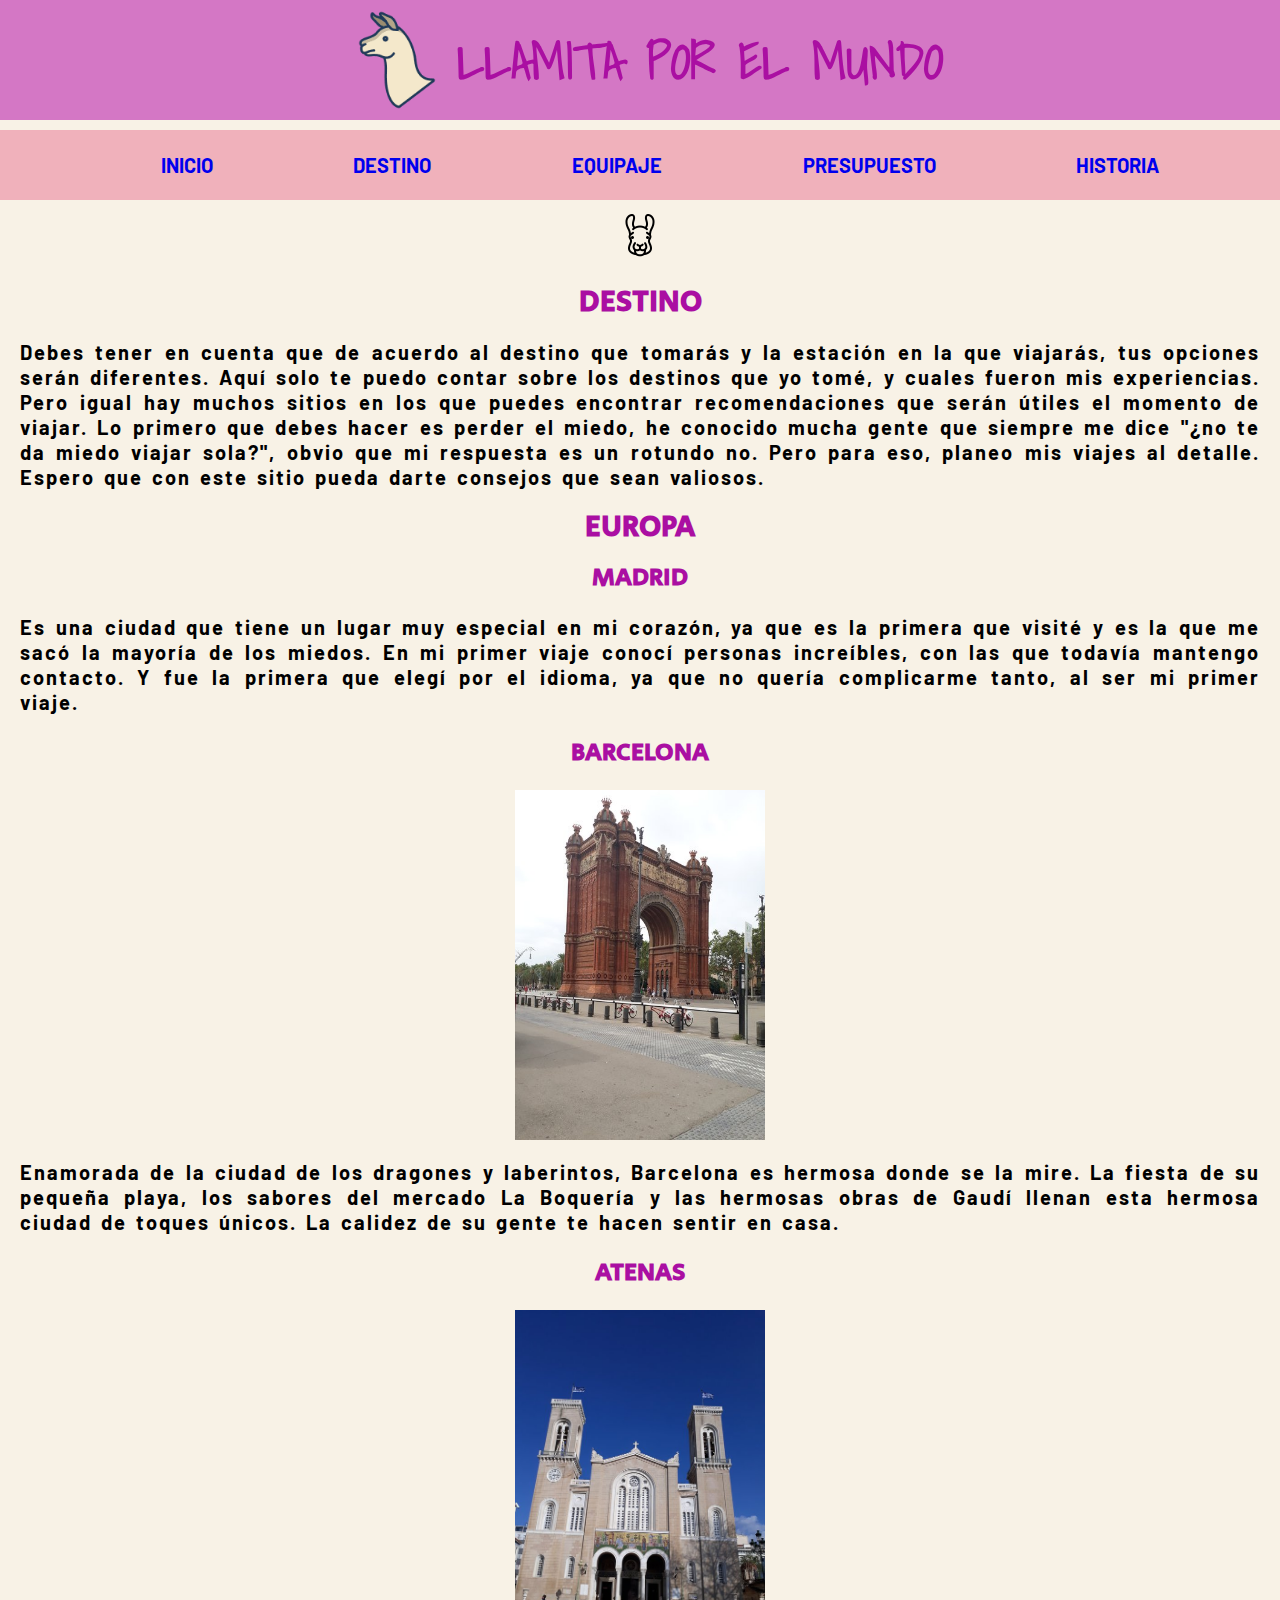
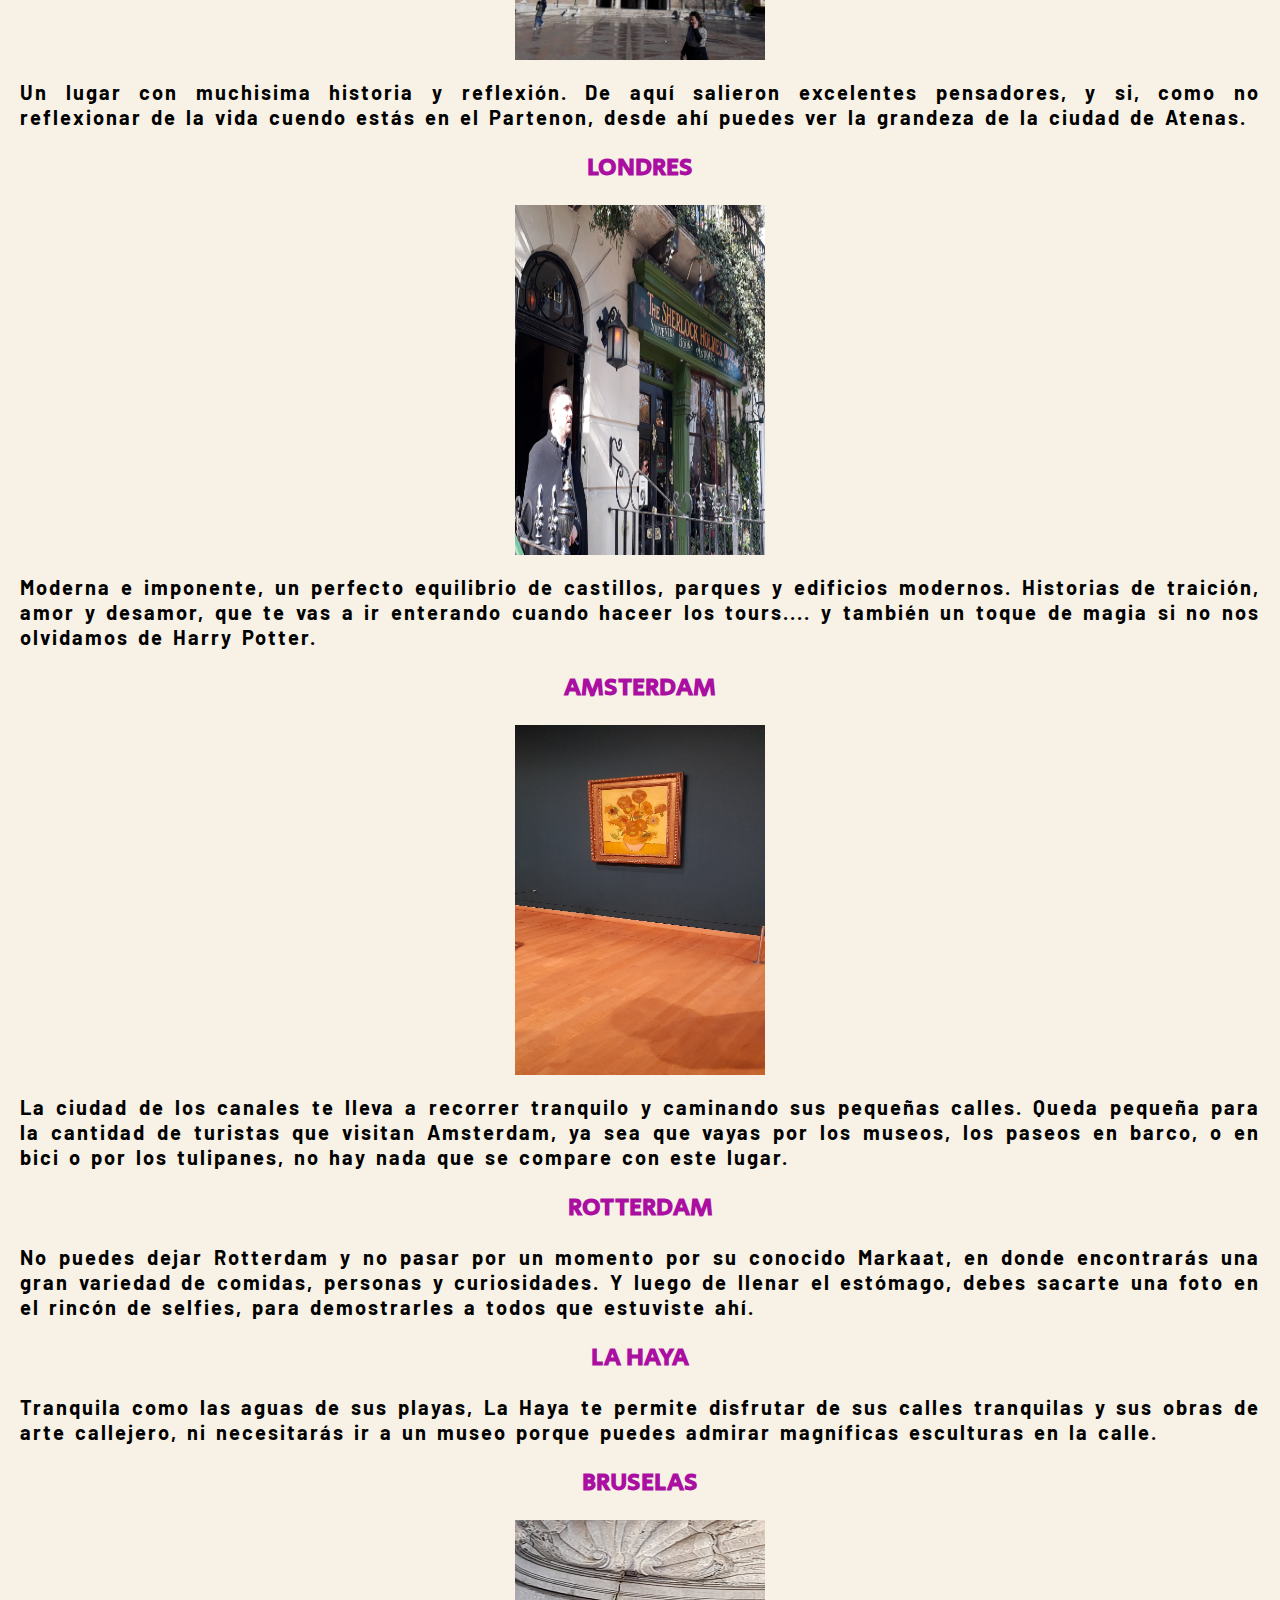
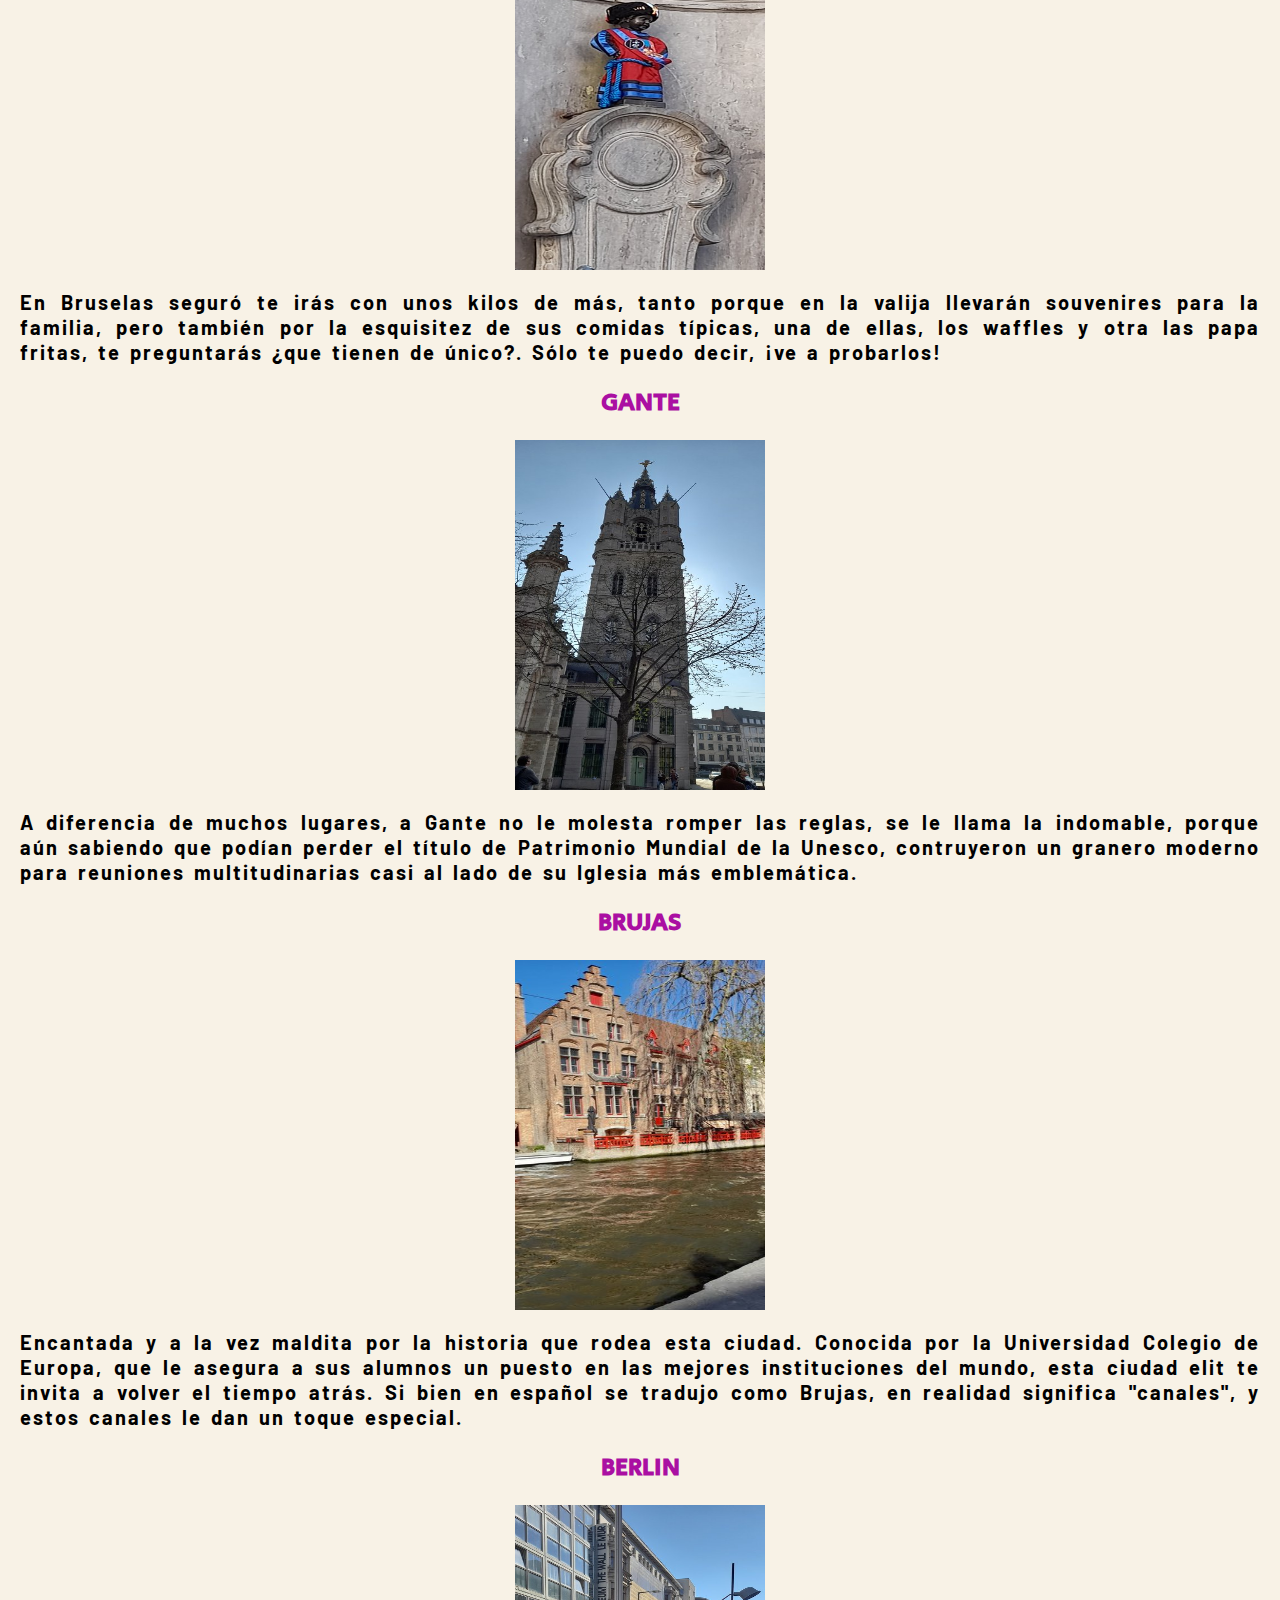
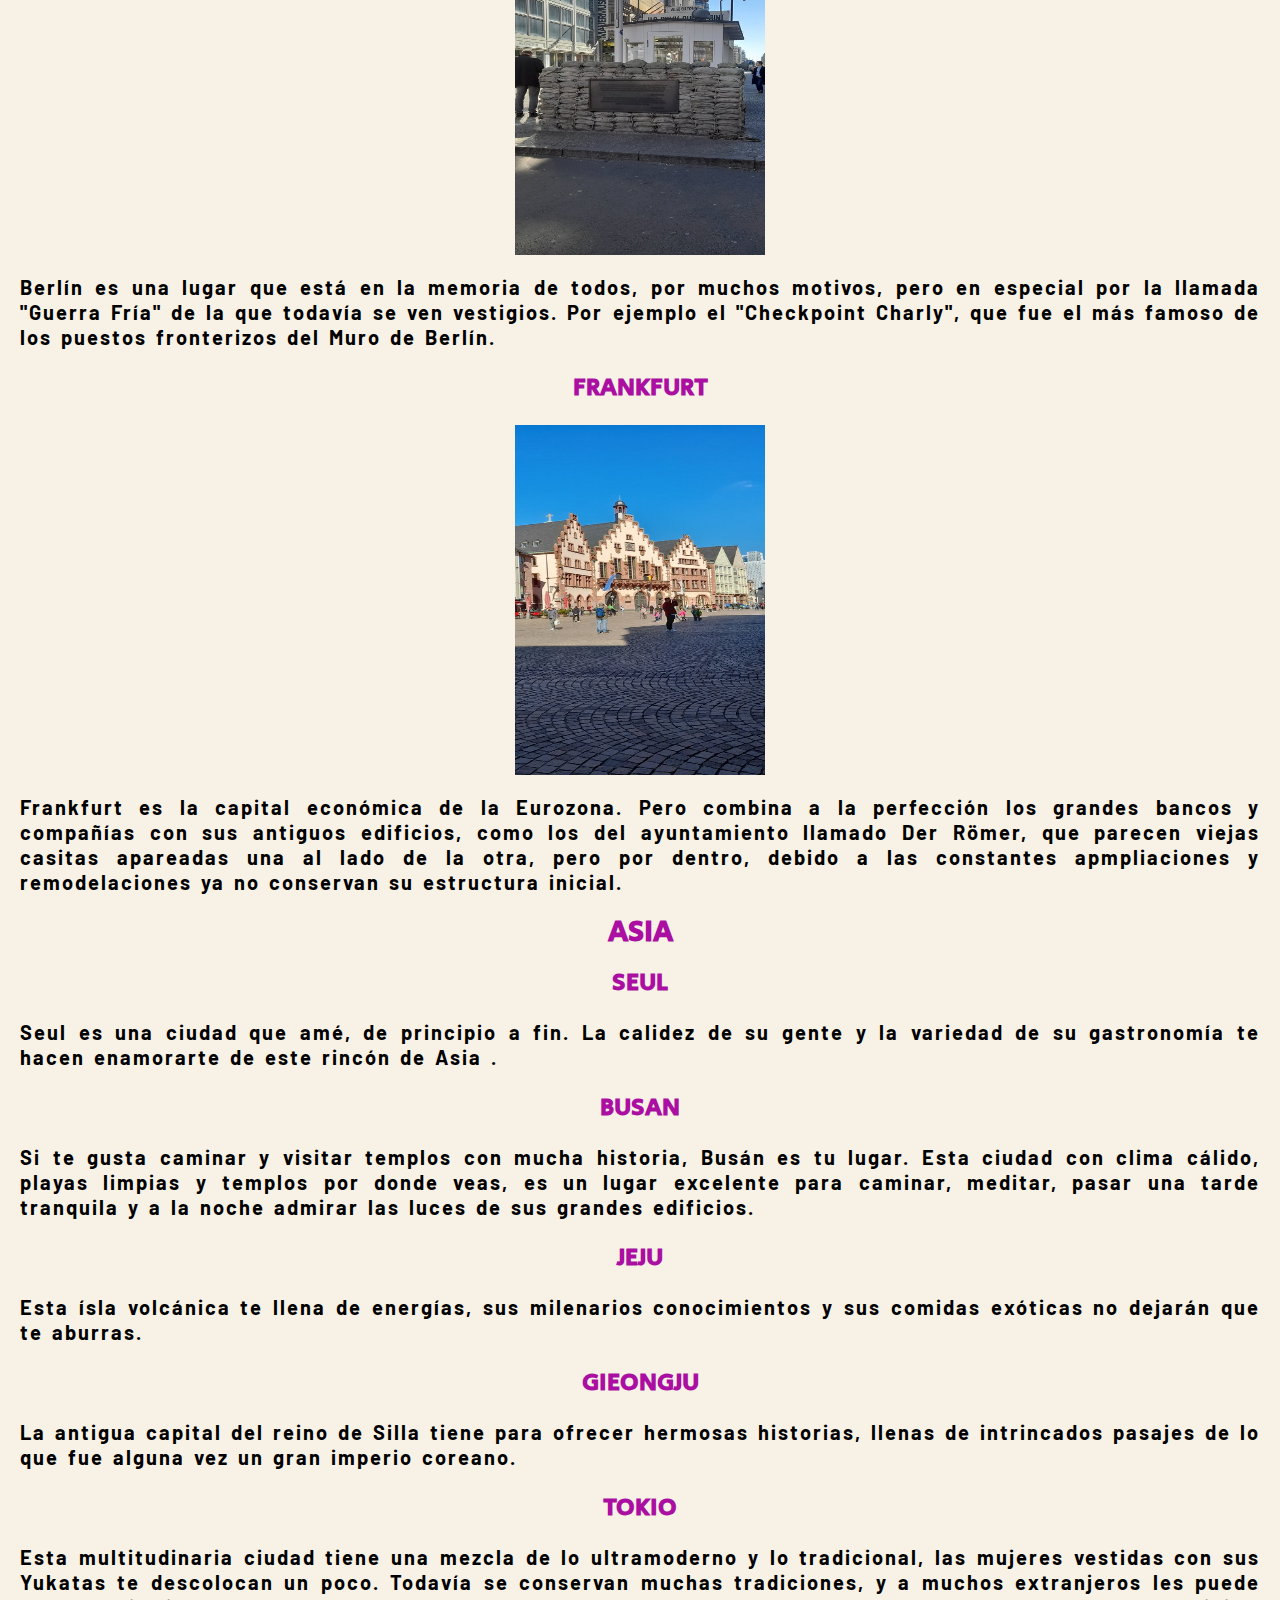
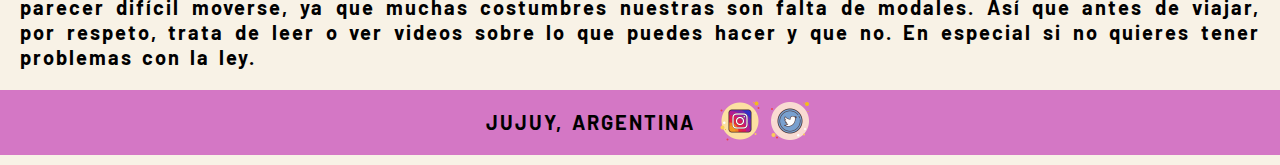
==== section/destino.html @ 7ff763ee "repositorio" ====
<!DOCTYPE html>
<html lang="en">
<head>
    <meta charset="UTF-8">
    <meta http-equiv="X-UA-Compatible" content="IE=edge">
    <meta name="viewport" content="width=device-width, initial-scale=1.0">
    <link rel="stylesheet" href="../css/style.css">
    <title>LLAMITA</title>
</head>
<body>
    <header>
        <!-- Encabezado del sitio web, va a tener la nav -->
        <main>        
            <img class="logo" src="../img/llamacolor.png" alt="logo de llama">
            <h1 class="nombre">LLAMITA POR EL MUNDO</h1>
            </main>
            
    <header>
            <!-- Encabezado del sitio web, va a tener la nav -->
            <nav>
                <!-- barra de navegación -->
                <section>
                <ul class="barra">
                    
                <li>

                    <a href="../index.html">INICIO</a>
                </li>
                <li>
                    <a href="destino.html">DESTINO</a>
                </li>
                <li>
                    <a href="equipaje.html">EQUIPAJE</a>
                </li>
                <li>
                    <a href="presupuesto.html">PRESUPUESTO</a>
                </li>
                <li>
                    <a href="historia.html">HISTORIA</a>
                </li>
            </ul>
        </nav>
    </header>
    <!-- EN ESTA SECCION AGREGUE MUCHAS FOTOS, CADA UNA CON DESCRIPCION -->
        <section>
            <div class="img">
        <img class="carita" src="../img/llamaicono.png" alt="huella de llama">
            </div>
            <h1 class="subtitulo">DESTINO</h1>
            
            
            <P class="texto">
            Debes tener en cuenta que de acuerdo al destino que tomarás y la estación en la que viajarás, tus opciones serán diferentes.
            Aquí solo te puedo contar sobre los destinos que yo tomé, y cuales fueron mis experiencias. Pero igual hay muchos sitios en los que puedes encontrar recomendaciones que serán útiles el momento de viajar.
            Lo primero que debes hacer es perder el miedo, he conocido mucha gente que siempre me dice "¿no te da miedo viajar sola?", obvio que mi respuesta es un rotundo no.
            Pero para eso, planeo mis viajes al detalle.
            Espero que con este sitio pueda darte consejos que sean valiosos.
            </P>
        </section>

        <section class="ciudades">    
            <h2 class="subtitulo">EUROPA</h2>
            
                <h3 class="ciudad">MADRID</h3>  
            
            
                <p class="texto">Es una ciudad que tiene un lugar muy especial en mi corazón, ya que es la primera que visité y es la que me sacó la mayoría de los miedos. En mi primer viaje conocí personas increíbles, con las que todavía mantengo contacto. 
                Y fue la primera que elegí por el idioma, ya que no quería complicarme tanto, al ser mi primer viaje. </P>

                <h3 class="ciudad">BARCELONA</h3>  
                <div class="img">
                <img class="paisaje" src="../img/barcelona.jpg" alt="arco de ladrillo">
                </div>
                <P class="texto">Enamorada de la ciudad de los dragones y laberintos, Barcelona es hermosa donde se la mire. La fiesta de su pequeña playa, los sabores del mercado La Boquería y las hermosas obras de Gaudí llenan esta hermosa ciudad de toques únicos. La calidez de su gente te hacen sentir en casa.</P>

                <h3 class="ciudad">ATENAS</h3> 
                <div class="img">
                <img class="paisaje" src="../img/atenas.jpg" alt="iglesia ortodoxa">
                </div>
                <p class="texto">Un lugar con muchisima historia y reflexión. De aquí salieron excelentes pensadores, y si, como no reflexionar de la vida cuendo estás en el Partenon, desde ahí puedes ver la grandeza de la ciudad de Atenas.</p>
                
                <h3 class="ciudad">LONDRES</h3>
                <div class="img">
                <img class="paisaje" src="../img/londres.jpg" alt="puerta de detective  Sherlock Holmes">
                </div>
                <P class="texto">Moderna e imponente, un perfecto equilibrio de castillos, parques y edificios modernos. Historias de traición, amor y desamor, que te vas a ir enterando cuando haceer los tours.... y también un toque de magia si no nos olvidamos de Harry Potter.</P>

                <h3 class="ciudad">AMSTERDAM</h3>
                <div class="img">
                <img class="paisaje" src="../img/amsterdam.jpg" alt="cuadro girasoles de Van Gogh">
                </div>
                <P class="texto">La ciudad de los canales te lleva a recorrer tranquilo y caminando sus pequeñas calles. Queda pequeña para la cantidad de turistas que visitan Amsterdam, ya sea que vayas por los museos, los paseos en barco, o en bici o por los tulipanes, no hay nada que se compare con este lugar.</p>

                <h3 class="ciudad">ROTTERDAM</h3> 
                
                <P class="texto">No puedes dejar Rotterdam y no pasar por un momento por su conocido Markaat, en donde encontrarás una gran variedad de comidas, personas y curiosidades. Y luego de llenar el estómago, debes sacarte una foto en el rincón de selfies, para demostrarles a todos que estuviste ahí.</P>

                <h3 class="ciudad">LA HAYA</h3> 
                
                <P class="texto">Tranquila como las aguas de sus playas, La Haya te permite disfrutar de sus calles tranquilas y sus obras de arte callejero, ni necesitarás ir a un museo porque puedes admirar magníficas esculturas en la calle.</P>

                <h3 class="ciudad">BRUSELAS</h3> 
                <div class="img">
                <img class="paisaje" src="../img/bruselas.jpg" alt="el chico que hace la pis">
                </div>
                <P class="texto">En Bruselas seguró te irás con unos kilos de más, tanto porque en la valija llevarán souvenires para la familia, pero también por la esquisitez de sus comidas típicas, una de ellas, los waffles y otra las papa fritas, te preguntarás ¿que tienen de único?. Sólo te puedo decir, ¡ve a probarlos!</P>

                <h3 class="ciudad">GANTE</h3> 
                <div class="img">
                <img class="paisaje" src="../img/gante.jpg" alt="auditorio en forma de granero">
                </div>
                <P class="texto">A diferencia de muchos lugares, a Gante no le molesta romper las reglas, se le llama la indomable, porque aún sabiendo que podían perder el título de Patrimonio Mundial de la Unesco, contruyeron un granero moderno para reuniones multitudinarias casi al lado de su Iglesia más emblemática. 
                </P>

                <h3 class="ciudad">BRUJAS</h3>
                <div class="img">
                <img class="paisaje" src="../img/brujas.jpg" alt="canal con casa con ventanas rojas"> 
                </div>
                <P class="texto">Encantada y a la vez maldita por la historia que rodea esta ciudad. Conocida por la Universidad Colegio de Europa, que le asegura a sus alumnos un puesto en las mejores instituciones del mundo, esta ciudad elit te invita a volver el tiempo atrás. Si bien en español se tradujo como Brujas, en realidad significa "canales", y estos canales le dan un toque especial.</P>

                <h3 class="ciudad">BERLIN</h3>
                <div class="img">
                <img class="paisaje" src="../img/berlin.jpg" alt="punto de ingreso militar en la era de guerra fria">
                </div>
                <P class="texto">Berlín es una lugar que está en la memoria de todos, por muchos motivos, pero en especial por la llamada "Guerra Fría" de la que todavía se ven vestigios. Por ejemplo el "Checkpoint Charly", que fue el más famoso de los puestos fronterizos del Muro de Berlín.</P>

                <h3 class="ciudad">FRANKFURT</h3>
                <div class="img">
                <img class="paisaje" src="../img/frankfurt.jpg" alt="Municipio de Frankfurt">
                </div>
                <P class="texto">Frankfurt es la capital económica de la Eurozona. Pero combina a la perfección los grandes bancos y compañías con sus antiguos edificios, como los del ayuntamiento llamado Der Römer, que parecen viejas casitas apareadas una al lado de la otra, pero por dentro, debido a las constantes apmpliaciones y remodelaciones ya no conservan su estructura inicial.</P>

                <h2 class="subtitulo">
                    ASIA    
                </h2>

                <h3 class="ciudad">SEUL</h3>
                
                <P class="texto">Seul es una ciudad que amé, de principio a fin. La calidez de su gente y la variedad de su gastronomía te hacen enamorarte de este rincón de Asia .</P>
            
                <h3 class="ciudad">BUSAN</h3>
                
                <P class="texto">Si te gusta caminar y visitar templos con mucha historia, Busán es tu lugar. Esta ciudad con clima cálido, playas limpias y templos por donde veas, es un lugar excelente para caminar, meditar, pasar una tarde tranquila y a la noche admirar las luces de sus grandes edificios.</P>

                <h3 class="ciudad">JEJU</h3>
                
                <P class="texto">Esta ísla volcánica te llena de energías, sus milenarios conocimientos y sus comidas exóticas no dejarán que te aburras. </P>

                <h3 class="ciudad">GIEONGJU</h3>
                
                <P class="texto">La antigua capital del reino de Silla tiene para ofrecer hermosas historias, llenas de intrincados pasajes de lo que fue alguna vez un gran imperio coreano.</P>

                <h3 class="ciudad">TOKIO</h3>
                
                <P class="texto">Esta multitudinaria ciudad tiene una mezcla de lo ultramoderno y lo tradicional, las mujeres vestidas con sus Yukatas te descolocan un poco. Todavía se conservan muchas tradiciones, y a muchos extranjeros les puede parecer difícil moverse, ya que muchas costumbres nuestras son falta de modales. Así que antes de viajar, por respeto, trata de leer o ver videos sobre lo que puedes hacer y que no. En especial si no quieres tener problemas con la ley.</P>

        </section>

        <Footer>

            <p class="texto">JUJUY, ARGENTINA</p>
        
            <a href="https://www.instagram.com/llamitaxelmundo" target="_blank">
            <img class="logitos" src="../img/instagram.png" alt="logo camara"></a>
        
            <a href="https://twitter.com/llamaxelmundo" target="_blank"><img class="logitos" src="../img/twitter.png" alt="logo pajarito"></a>
        
        </Footer>

    
</body>
</html>
---- css/style.css ----
@import url('https://fonts.googleapis.com/css2?family=Barlow:ital@1&family=Secular+One&family=Shadows+Into+Light&display=swap');


*{
    margin: 0;
    padding: 0;
}


/* comienzo mobil first  de 320 - 500*/

main{
    background-color: rgb(212, 119, 197);
    display: flex;
    width: 100%;
    flex-direction: column;
    justify-content: center;
    align-items: center;
    margin-bottom: 10px;
}

nav{
    background-color: rgb(240, 177, 187);
    
}

ul li a{
    text-decoration: none;
}

ul li{
    list-style-type: none;    
    color: rgb(212, 178, 211);
    font-family:'Barlow', sans-serif;;
    font-style: normal;
    font-weight: bold;
    font-size: 20px;
    line-height: 30px;
    height: 30px;
    }
    

.barra{
    text-decoration: none;
    display: flex;
    flex-direction: column;
    text-align: center;
    justify-content: center;
    padding: 20px;
}

ol li{
    list-style-type: none;
    font-family:'Barlow', sans-serif;
    font-style: normal;
    font-weight: bold;
    font-size: 15px;
    text-align: justify;
    line-height: 20px;
    letter-spacing: 2px;
    word-spacing: 3px;
    color: rgb(170, 15, 162);
    margin-top: 15px;
    margin-bottom: 15px;
}

.lista-recomendado{
    font-weight: lighter;
    font-size: 10px;    
    line-height: 15px;
    color: black;
    margin-right: 5px;
    margin-left: 5px;
}
.texto{ 
    font-family:'Barlow', sans-serif;;
    font-style: normal;
    font-weight: bold;
    font-size: 20px;
    text-align: justify;
    line-height: 25px;
    letter-spacing: 2px;
    word-spacing: 3px;
    margin-left: 15px;
    margin-right: 15px;
    margin-top: 20px;
    margin-bottom: 20px;
    color: black;
}

.subtitulo{
    font-family: 'Secular One', sans-serif;
    text-align: center;
    font-size: 30px;    
    line-height: 35px;
    color: rgb(170, 15, 162);
    margin-top: 15px;
}


.introduccion{
    text-align: center;
    display: flex;
    flex-direction: column;
    margin-bottom: 20px;
    margin-left: 15px;
    margin-right: 15px;
    grid-area: introduccion;
}


.nombre{
    color:rgb(170, 15, 162);
    text-align: center;
    font-family:'Shadows Into Light', cursive;
    font-size: 50px;
}


h2{
    color:rgb(170, 15, 162);
    text-align: center;
    font-family: 'Secular One', sans-serif;
    font-size: 20px;
    line-height: 25px;
    margin-top: 10px;
    margin-bottom: 10px;
}

h3{
    font-family: 'Secular One', sans-serif;
    text-align: center;
    font-size: 20px;    
    line-height: 25px;
    color: rgb(170, 15, 162);
    margin-top: 15px;
    margin-left: 5px;
    margin-right: 5px;
}
.ciudad{
    font-family: 'Secular One', sans-serif;
    text-align: center;
    font-size: 25px;    
    line-height: 35px;
    color: rgb(170, 15, 162);
    margin-top: 15px;
}


body{
    background-color: rgb(248, 242, 230);   
    width: 100%;
}




.listado-viaje{
    background-color: white;
    margin-top: 10px;
    margin-bottom: 10px;
    margin-left: 10px;
    margin-right: 10px;
    display: grid;
    gap: 10px;
    grid-template-columns: 1fr 3fr;
    grid-area: viaje;
}

.listado-libro{
    background-color: white;
    margin-top: 10px;
    margin-bottom: 10px;
    margin-left: 10px;
    margin-right: 10px;
    display: grid;
    gap: 10px;
    grid-template-columns: 1fr 3fr;
    grid-area: libro;
}

.aside{
    background-color: rgb(230, 165, 210);
    margin-right: 15px;
    margin-left: 10px;
    grid-area: recomendado;
    padding-left: 10px;
    padding-right: 10px;
    margin-top: 15px;
}
p{
    margin-top: 20px;
    margin-bottom: 25px;
}

.logo{
    padding: 10px;
    height: 25%;
    width: 100px;   
}



/* íconos a moverse */
.icono:hover{
    transform:translate(100px);
    transition-property: all;
    transition-duration: 6s;
    }

.carita{
    height: 50px;
    width: 50x;
    margin-top: 10px;
    margin-bottom: 10px;
}

/* jugamos un poco con la llamita */
.carita:hover{
    transform: translate(60px);
    transition-duration: 6s;
    transition-property: all;
}

.paisaje{
    margin-top: 20px;
    height: 350px;
    width: 250px;
}
.img{
    display: flex;
    justify-content: center;
    align-items: center;
}

.logitos{
    height: 50px;
    width: 50px;
}

.icono{
    height: 50px;
    width: 50px;
    margin-left: 40px;
}

.presentacion{
    margin-top: 10px;
    margin-bottom: 10px;
    margin-left: 10px;
    margin-right: 10px;
    height: 70%;
    width: 100%;
}

/* cambio unos valores en mi formulario para que sea como el resto de la página */
.mb-3{
    margin-bottom: 25px;
    margin-top: 25px;
    margin-left: 15px;
    margin-right: 15px;
    background-color: blanchedalmond;

}

footer{
    background-color: rgb(212, 119, 197);
    display: flex;
    width: 100%;
    flex-direction: row;
    justify-content: center;
    align-items: center;
    margin-top: 10px;
    margin-bottom: 10px;
    }

    .gastos{
        grid-area: gastos;
    }
    .moneda{
        grid-area: moneda;
    }
    .hotel{
        grid-area: hotel;
    }
    .comida{
        grid-area: comida;
    }
    .movilidad{
        grid-area: movilidad;
    }
    .datos{
        grid-area: datos;
    }
    .paseos{
        grid-area: paseos;
    }
    .medicos{
        grid-area: medicos;
    }
    .regalos{
        grid-area: regalos;
    }


.grilla{
    display: grid;
    width: 100%;
    gap: 10px;
    margin-bottom: 15px;
    grid-template-areas: 
    "introduccion"
    "recomendado"
    "viaje"
    "libro";
    
}

.billetera{
    display: grid;
    width: 100%;
    border-width: 10px;
    gap: 10px;
    grid-template-areas: 
    "gastos"
    "moneda"  
    "hotel"
    "comida"  
    "movilidad"
    "datos"    
    "paseos"
    "medicos"  
    "regalos";
    align-items: center;
    
}


/* sigo con mobil first  de 500 - 800*/
@media (min-width: 500px){

main{
    display: flex;
    width: 100%;
    flex-direction: row;
    justify-content: center;
    margin-bottom: 10px;
}
}

/* sigo con mobil first  de 800 - 1024*/
@media (min-width: 800px){

.barra{
    width: 100%;
    text-decoration: none;
    display: flex;
    flex-direction: row;
    flex-wrap: nowrap;
    justify-content: space-evenly;
    align-items: center;
    }
        
    

/* en la página ppal acomodo en un costado links recomendados */
.grilla{
    display: grid;
    grid-template-columns: 80% 20%;
    width: 100%;
    gap: 10px;
    grid-template-areas: 
    "introduccion   recomendado"
    "viaje          recomendado"
    "libro          recomendado";
    
}

.billetera{
    display: grid;
    width: 100%;
    margin-left: 20px;
    margin-right: 20px;
    gap: 20px;
    grid-template-columns: 50% 50%;
    grid-template-areas: 
    "gastos   gastos"
    "moneda   hotel"
    "comida   movilidad"
    "datos    paseos"
    "medicos  regalos";
    align-items: center;
    
}
.texto{
    margin-left: 20px;
    margin-right: 20px;
}
}
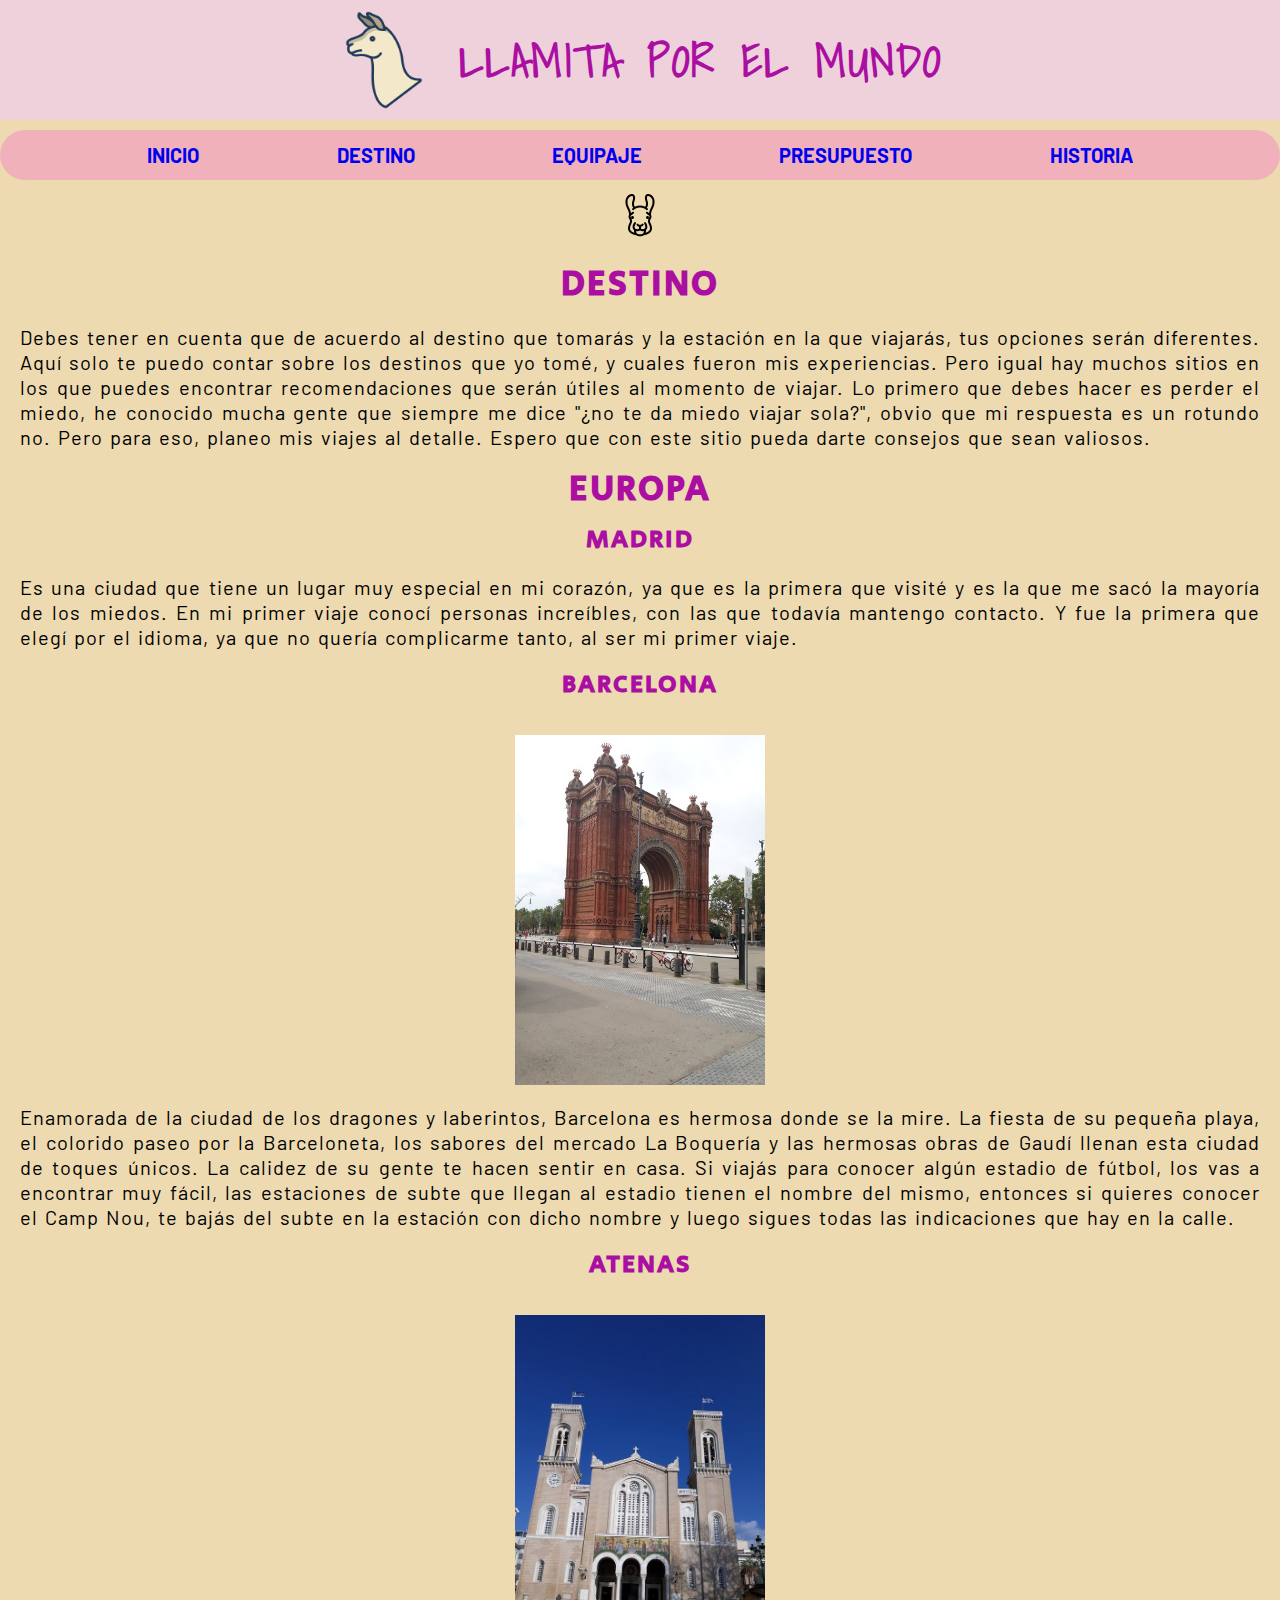
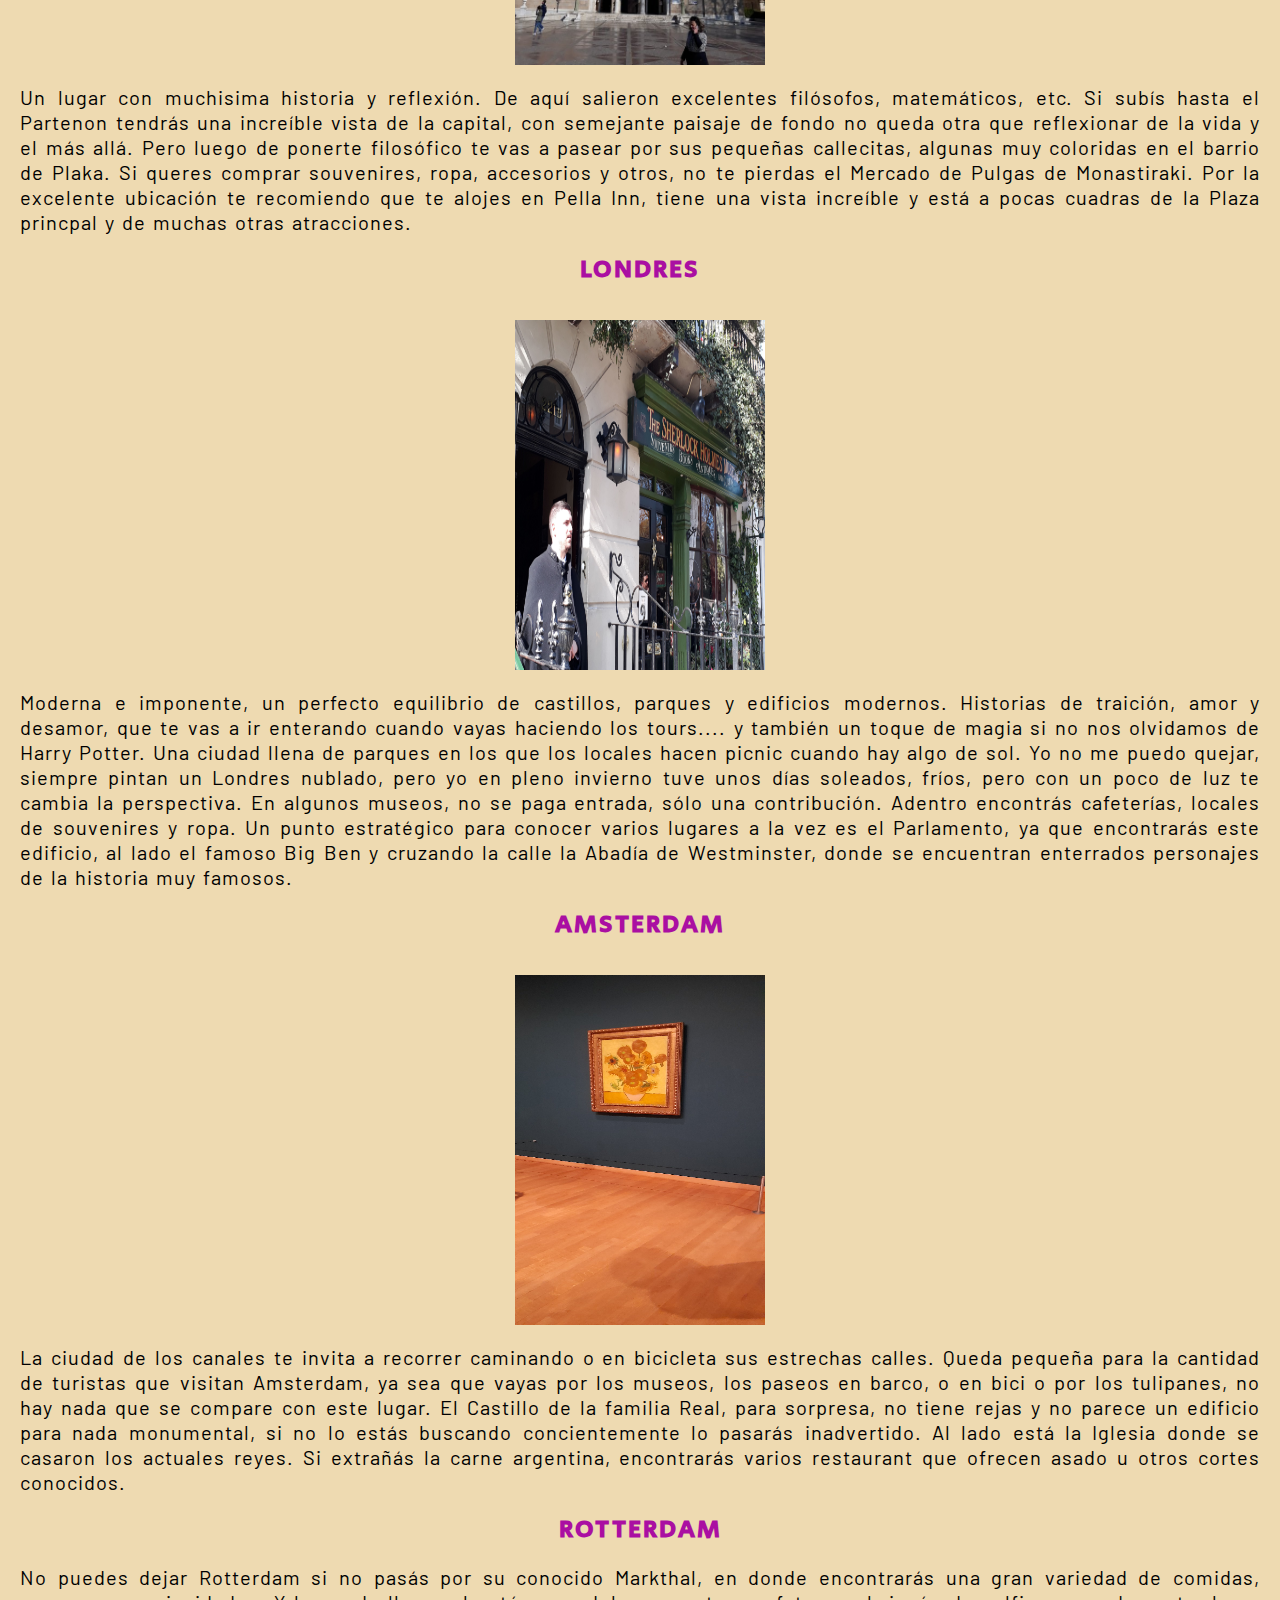
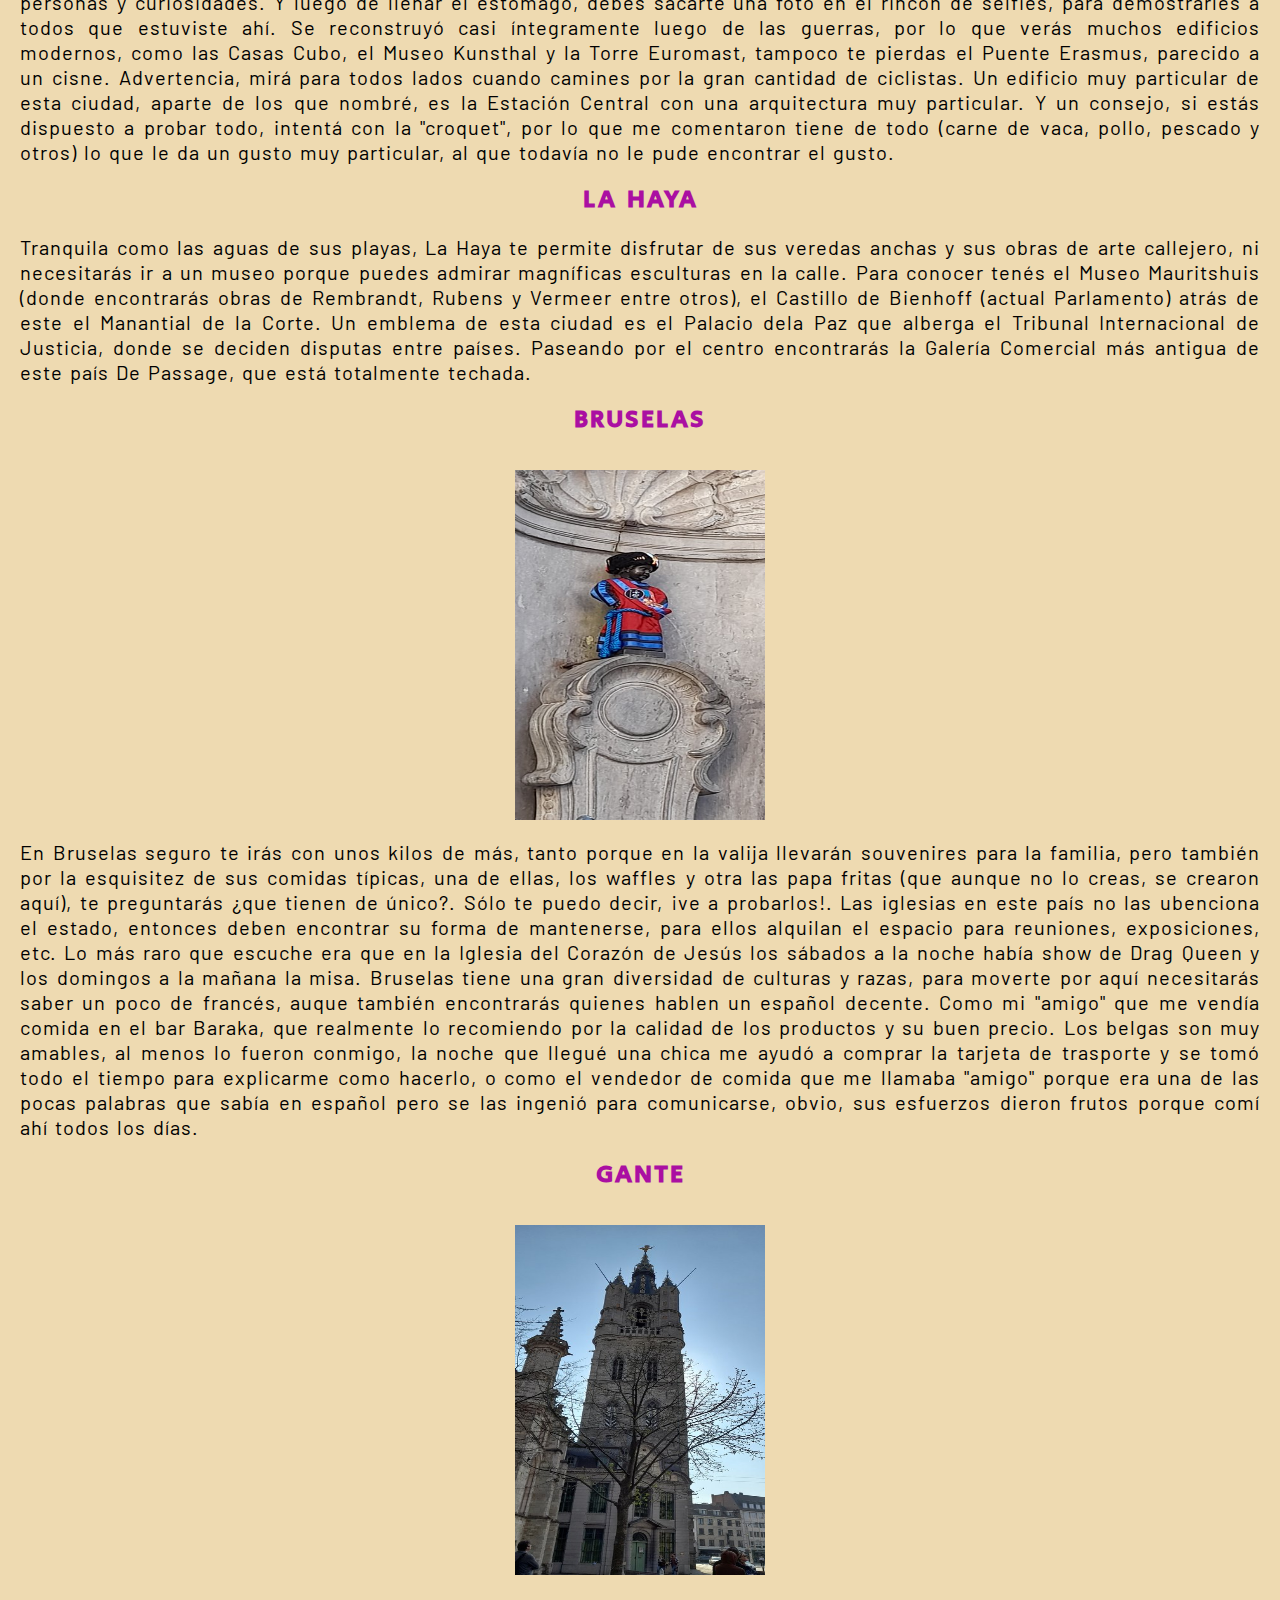
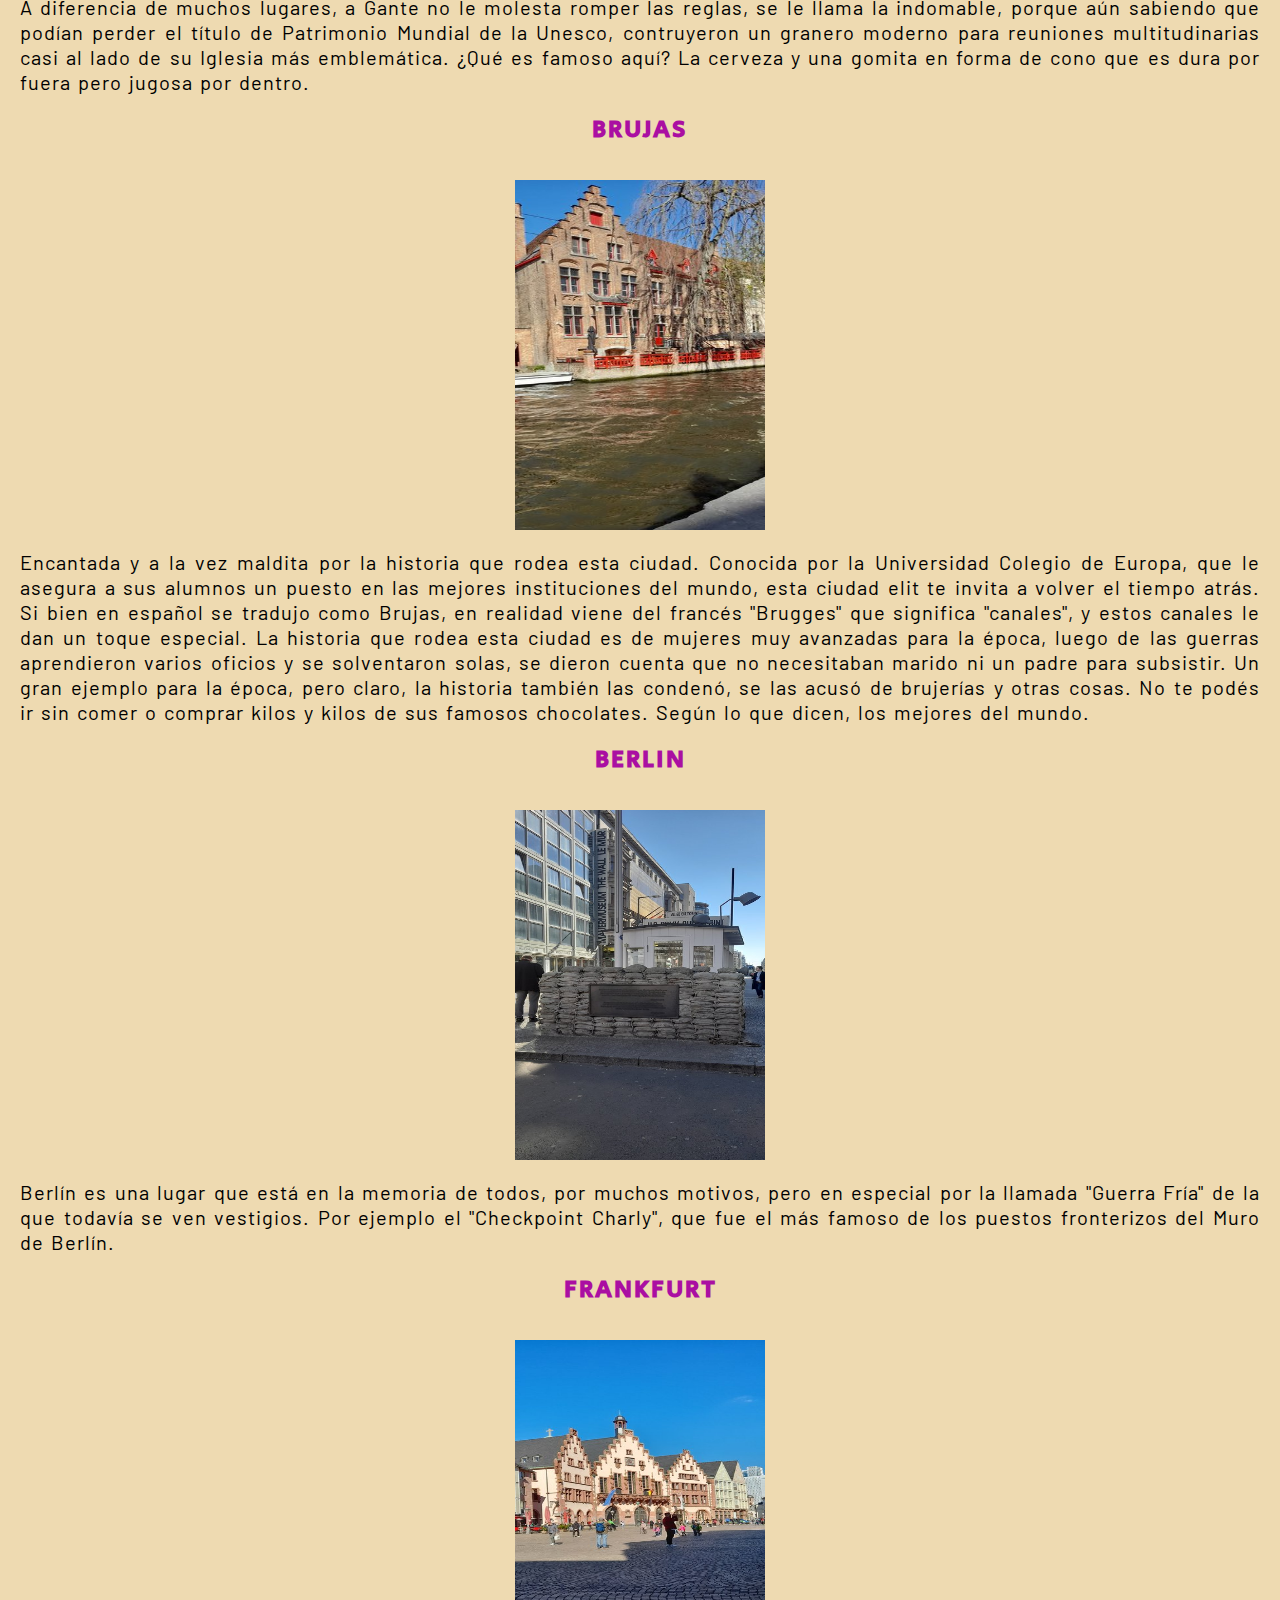
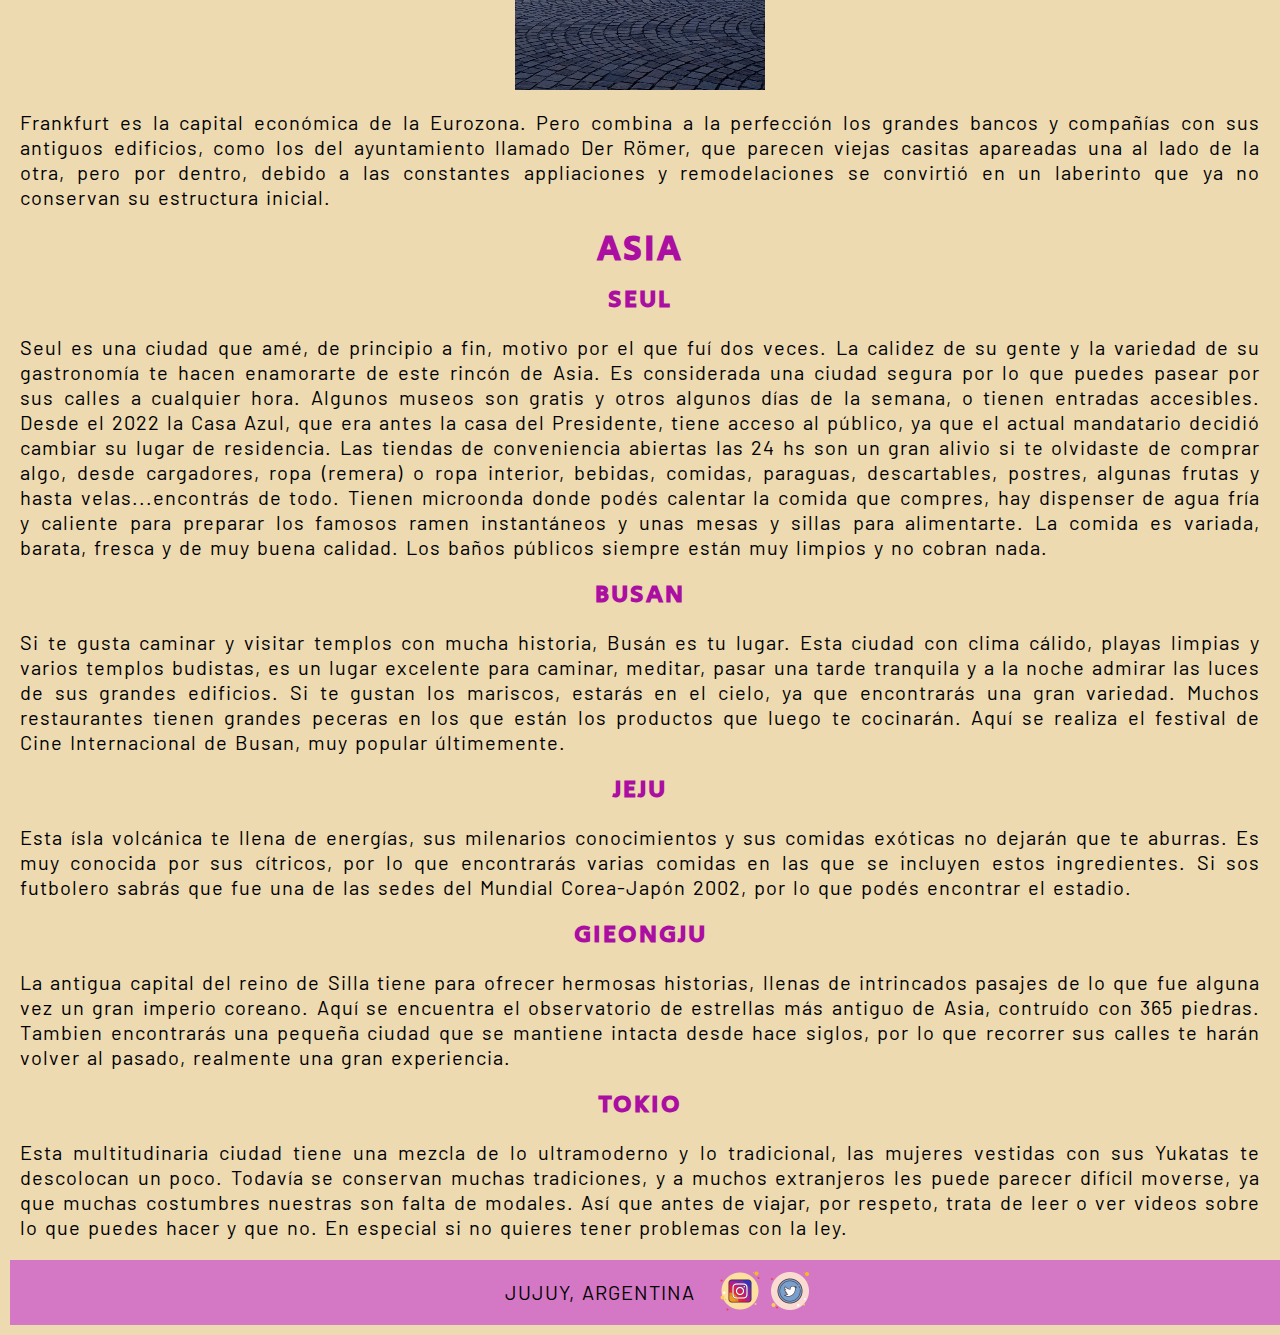
==== commit f00f2cd2: "sass" ====
--- a/section/destino.html
+++ b/section/destino.html
@@ -4,7 +4,7 @@
     <meta charset="UTF-8">
     <meta http-equiv="X-UA-Compatible" content="IE=edge">
     <meta name="viewport" content="width=device-width, initial-scale=1.0">
-    <link rel="stylesheet" href="../css/style.css">
+    <link rel="stylesheet" href="../estilo/estilos.css">
     <title>LLAMITA</title>
 </head>
 <body>
@@ -44,14 +44,14 @@
     <!-- EN ESTA SECCION AGREGUE MUCHAS FOTOS, CADA UNA CON DESCRIPCION -->
         <section>
             <div class="img">
-        <img class="carita" src="../img/llamaicono.png" alt="huella de llama">
+        <img class="carita" src="../img/llamaicono.png" alt="carita de llama">
             </div>
-            <h1 class="subtitulo">DESTINO</h1>
-            
+
+            <h1 class="subtitulo">DESTINO</h1>            
             
             <P class="texto">
             Debes tener en cuenta que de acuerdo al destino que tomarás y la estación en la que viajarás, tus opciones serán diferentes.
-            Aquí solo te puedo contar sobre los destinos que yo tomé, y cuales fueron mis experiencias. Pero igual hay muchos sitios en los que puedes encontrar recomendaciones que serán útiles el momento de viajar.
+            Aquí solo te puedo contar sobre los destinos que yo tomé, y cuales fueron mis experiencias. Pero igual hay muchos sitios en los que puedes encontrar recomendaciones que serán útiles al momento de viajar.
             Lo primero que debes hacer es perder el miedo, he conocido mucha gente que siempre me dice "¿no te da miedo viajar sola?", obvio que mi respuesta es un rotundo no.
             Pero para eso, planeo mis viajes al detalle.
             Espero que con este sitio pueda darte consejos que sean valiosos.
@@ -65,58 +65,92 @@
             
             
                 <p class="texto">Es una ciudad que tiene un lugar muy especial en mi corazón, ya que es la primera que visité y es la que me sacó la mayoría de los miedos. En mi primer viaje conocí personas increíbles, con las que todavía mantengo contacto. 
-                Y fue la primera que elegí por el idioma, ya que no quería complicarme tanto, al ser mi primer viaje. </P>
+                Y fue la primera que elegí por el idioma, ya que no quería complicarme tanto, al ser mi primer viaje. 
+
+                </P>
 
                 <h3 class="ciudad">BARCELONA</h3>  
                 <div class="img">
                 <img class="paisaje" src="../img/barcelona.jpg" alt="arco de ladrillo">
                 </div>
-                <P class="texto">Enamorada de la ciudad de los dragones y laberintos, Barcelona es hermosa donde se la mire. La fiesta de su pequeña playa, los sabores del mercado La Boquería y las hermosas obras de Gaudí llenan esta hermosa ciudad de toques únicos. La calidez de su gente te hacen sentir en casa.</P>
+                <P class="texto">Enamorada de la ciudad de los dragones y laberintos, Barcelona es hermosa donde se la mire. La fiesta de su pequeña playa, el colorido paseo por la Barceloneta, los sabores del mercado La Boquería y las hermosas obras de Gaudí llenan esta ciudad de toques únicos. La calidez de su gente te hacen sentir en casa. 
+                Si viajás para conocer algún estadio de fútbol, los vas a encontrar muy fácil, las estaciones de subte que llegan al estadio tienen el nombre del mismo, entonces si quieres conocer el Camp Nou, te bajás del subte en la estación con dicho nombre y luego sigues todas las indicaciones que hay en la calle.
+                
+                </P>
 
                 <h3 class="ciudad">ATENAS</h3> 
                 <div class="img">
                 <img class="paisaje" src="../img/atenas.jpg" alt="iglesia ortodoxa">
                 </div>
-                <p class="texto">Un lugar con muchisima historia y reflexión. De aquí salieron excelentes pensadores, y si, como no reflexionar de la vida cuendo estás en el Partenon, desde ahí puedes ver la grandeza de la ciudad de Atenas.</p>
+                <p class="texto">Un lugar con muchisima historia y reflexión. De aquí salieron excelentes filósofos, matemáticos, etc.
+                Si subís hasta el Partenon tendrás una increíble vista de la capital, con semejante paisaje de fondo no queda otra que reflexionar de la vida y el más allá.
+                Pero luego de ponerte filosófico te vas a pasear por sus pequeñas callecitas, algunas muy coloridas en el barrio de Plaka.
+                Si queres comprar souvenires, ropa, accesorios y otros, no te pierdas el Mercado de Pulgas de Monastiraki.
+                Por la excelente ubicación te recomiendo que te alojes en Pella Inn, tiene una vista increíble y está a pocas cuadras de la Plaza princpal y de muchas otras atracciones.</p>
                 
                 <h3 class="ciudad">LONDRES</h3>
                 <div class="img">
                 <img class="paisaje" src="../img/londres.jpg" alt="puerta de detective  Sherlock Holmes">
                 </div>
-                <P class="texto">Moderna e imponente, un perfecto equilibrio de castillos, parques y edificios modernos. Historias de traición, amor y desamor, que te vas a ir enterando cuando haceer los tours.... y también un toque de magia si no nos olvidamos de Harry Potter.</P>
+                <P class="texto">Moderna e imponente, un perfecto equilibrio de castillos, parques y edificios modernos. Historias de traición, amor y desamor, que te vas a ir enterando cuando vayas haciendo los tours.... y también un toque de magia si no nos olvidamos de Harry Potter.
+                Una ciudad llena de parques en los que los locales hacen picnic cuando hay algo de sol. 
+                Yo no me puedo quejar, siempre pintan un Londres nublado, pero yo en pleno invierno tuve unos días soleados, fríos, pero con un poco de luz te cambia la perspectiva.
+                En algunos museos, no se paga entrada, sólo una contribución. Adentro encontrás cafeterías, locales de souvenires y ropa.
+                Un punto estratégico para conocer varios lugares a la vez es el Parlamento, ya que encontrarás este edificio, al lado el famoso Big Ben y cruzando la calle la Abadía de Westminster, donde se encuentran enterrados personajes de la historia muy famosos.
+
+                </P>
 
                 <h3 class="ciudad">AMSTERDAM</h3>
                 <div class="img">
                 <img class="paisaje" src="../img/amsterdam.jpg" alt="cuadro girasoles de Van Gogh">
                 </div>
-                <P class="texto">La ciudad de los canales te lleva a recorrer tranquilo y caminando sus pequeñas calles. Queda pequeña para la cantidad de turistas que visitan Amsterdam, ya sea que vayas por los museos, los paseos en barco, o en bici o por los tulipanes, no hay nada que se compare con este lugar.</p>
+                <P class="texto">La ciudad de los canales te invita a recorrer caminando o en bicicleta sus estrechas calles. Queda pequeña para la cantidad de turistas que visitan Amsterdam, ya sea que vayas por los museos, los paseos en barco, o en bici o por los tulipanes, no hay nada que se compare con este lugar.
+                El Castillo de la familia Real, para sorpresa, no tiene rejas y no parece un edificio para nada monumental, si no lo estás buscando concientemente lo pasarás inadvertido. Al lado está la Iglesia donde se casaron los actuales reyes.
+                Si extrañás la carne argentina, encontrarás varios restaurant que ofrecen asado u otros cortes conocidos.
+                </p>
 
                 <h3 class="ciudad">ROTTERDAM</h3> 
                 
-                <P class="texto">No puedes dejar Rotterdam y no pasar por un momento por su conocido Markaat, en donde encontrarás una gran variedad de comidas, personas y curiosidades. Y luego de llenar el estómago, debes sacarte una foto en el rincón de selfies, para demostrarles a todos que estuviste ahí.</P>
+                <P class="texto">No puedes dejar Rotterdam si no pasás por su conocido Markthal, en donde encontrarás una gran variedad de comidas, personas y curiosidades. Y luego de llenar el estómago, debes sacarte una foto en el rincón de selfies, para demostrarles a todos que estuviste ahí.
+                Se reconstruyó casi íntegramente luego de las guerras, por lo que verás muchos edificios modernos, como las Casas Cubo, el Museo Kunsthal y la Torre Euromast, tampoco te pierdas el Puente Erasmus, parecido a un cisne.
+                Advertencia, mirá para todos lados cuando camines por la gran cantidad de ciclistas.
+                Un edificio muy particular de esta ciudad, aparte de los que nombré, es la Estación Central con una arquitectura muy particular.
+                Y un consejo, si estás dispuesto a probar todo, intentá con la "croquet", por lo que me comentaron tiene de todo (carne de vaca, pollo, pescado y otros) lo que le da un gusto muy particular, al que todavía no le pude encontrar el gusto.
+                </P>
 
                 <h3 class="ciudad">LA HAYA</h3> 
                 
-                <P class="texto">Tranquila como las aguas de sus playas, La Haya te permite disfrutar de sus calles tranquilas y sus obras de arte callejero, ni necesitarás ir a un museo porque puedes admirar magníficas esculturas en la calle.</P>
+                <P class="texto">Tranquila como las aguas de sus playas, La Haya te permite disfrutar de sus veredas anchas y sus obras de arte callejero, ni necesitarás ir a un museo porque puedes admirar magníficas esculturas en la calle.
+                Para conocer tenés el Museo Mauritshuis (donde encontrarás obras de Rembrandt, Rubens y Vermeer entre otros), el Castillo de Bienhoff (actual Parlamento) atrás de este el Manantial de la Corte. Un emblema de esta ciudad es el Palacio dela Paz que alberga el Tribunal Internacional de Justicia, donde se deciden disputas entre países. Paseando por el centro encontrarás la Galería Comercial más antigua de este país De Passage, que está totalmente techada.
+                </P>
 
                 <h3 class="ciudad">BRUSELAS</h3> 
                 <div class="img">
                 <img class="paisaje" src="../img/bruselas.jpg" alt="el chico que hace la pis">
                 </div>
-                <P class="texto">En Bruselas seguró te irás con unos kilos de más, tanto porque en la valija llevarán souvenires para la familia, pero también por la esquisitez de sus comidas típicas, una de ellas, los waffles y otra las papa fritas, te preguntarás ¿que tienen de único?. Sólo te puedo decir, ¡ve a probarlos!</P>
+                <P class="texto">En Bruselas seguro te irás con unos kilos de más, tanto porque en la valija llevarán souvenires para la familia, pero también por la esquisitez de sus comidas típicas, una de ellas, los waffles y otra las papa fritas (que aunque no lo creas, se crearon aquí), te preguntarás ¿que tienen de único?. Sólo te puedo decir, ¡ve a probarlos!.
+                Las iglesias en este país no las ubenciona el estado, entonces deben encontrar su forma de mantenerse, para ellos alquilan el espacio para reuniones, exposiciones, etc. Lo más raro que escuche era que en la Iglesia del Corazón de Jesús los sábados a la noche había show de Drag Queen y los domingos a la mañana la misa.
+                Bruselas tiene una gran diversidad de culturas y razas, para moverte por aquí necesitarás saber un poco de francés, auque también encontrarás quienes hablen un español decente. Como mi "amigo" que me vendía comida en el bar Baraka, que realmente lo recomiendo por la calidad de los productos y su buen precio. 
+                Los belgas son muy amables, al menos lo fueron conmigo, la noche que llegué una chica me ayudó a comprar la tarjeta de trasporte y se tomó todo el tiempo para explicarme como hacerlo, o como el vendedor de comida que me llamaba "amigo" porque era una de las pocas palabras que sabía en español pero se las ingenió para comunicarse,  obvio, sus esfuerzos dieron frutos porque comí ahí todos los días.
+                </P>
 
                 <h3 class="ciudad">GANTE</h3> 
                 <div class="img">
                 <img class="paisaje" src="../img/gante.jpg" alt="auditorio en forma de granero">
                 </div>
                 <P class="texto">A diferencia de muchos lugares, a Gante no le molesta romper las reglas, se le llama la indomable, porque aún sabiendo que podían perder el título de Patrimonio Mundial de la Unesco, contruyeron un granero moderno para reuniones multitudinarias casi al lado de su Iglesia más emblemática. 
+                ¿Qué es famoso aquí? La cerveza y una gomita en forma de cono que es dura por fuera pero jugosa por dentro.
                 </P>
 
                 <h3 class="ciudad">BRUJAS</h3>
                 <div class="img">
                 <img class="paisaje" src="../img/brujas.jpg" alt="canal con casa con ventanas rojas"> 
                 </div>
-                <P class="texto">Encantada y a la vez maldita por la historia que rodea esta ciudad. Conocida por la Universidad Colegio de Europa, que le asegura a sus alumnos un puesto en las mejores instituciones del mundo, esta ciudad elit te invita a volver el tiempo atrás. Si bien en español se tradujo como Brujas, en realidad significa "canales", y estos canales le dan un toque especial.</P>
+                <P class="texto">Encantada y a la vez maldita por la historia que rodea esta ciudad. 
+                Conocida por la Universidad Colegio de Europa, que le asegura a sus alumnos un puesto en las mejores instituciones del mundo, esta ciudad elit te invita a volver el tiempo atrás. 
+                Si bien en español se tradujo como Brujas, en realidad viene del francés "Brugges" que significa "canales", y estos canales le dan un toque especial.
+                La historia que rodea esta ciudad es de mujeres muy avanzadas para la época, luego de las guerras aprendieron varios oficios y se solventaron solas, se dieron cuenta que no necesitaban marido ni un padre para subsistir. Un gran ejemplo para la época, pero claro, la historia también las condenó, se las acusó de brujerías y otras cosas.
+                No te podés ir sin comer o comprar kilos y kilos de sus famosos chocolates. Según lo que dicen, los mejores del mundo.</P>
 
                 <h3 class="ciudad">BERLIN</h3>
                 <div class="img">
@@ -128,7 +162,7 @@
                 <div class="img">
                 <img class="paisaje" src="../img/frankfurt.jpg" alt="Municipio de Frankfurt">
                 </div>
-                <P class="texto">Frankfurt es la capital económica de la Eurozona. Pero combina a la perfección los grandes bancos y compañías con sus antiguos edificios, como los del ayuntamiento llamado Der Römer, que parecen viejas casitas apareadas una al lado de la otra, pero por dentro, debido a las constantes apmpliaciones y remodelaciones ya no conservan su estructura inicial.</P>
+                <P class="texto">Frankfurt es la capital económica de la Eurozona. Pero combina a la perfección los grandes bancos y compañías con sus antiguos edificios, como los del ayuntamiento llamado Der Römer, que parecen viejas casitas apareadas una al lado de la otra, pero por dentro, debido a las constantes appliaciones y remodelaciones se convirtió en un laberinto que ya no conservan su estructura inicial.</P>
 
                 <h2 class="subtitulo">
                     ASIA    
@@ -136,19 +170,37 @@
 
                 <h3 class="ciudad">SEUL</h3>
                 
-                <P class="texto">Seul es una ciudad que amé, de principio a fin. La calidez de su gente y la variedad de su gastronomía te hacen enamorarte de este rincón de Asia .</P>
+                <P class="texto">Seul es una ciudad que amé, de principio a fin, motivo por el que fuí dos veces. 
+                La calidez de su gente y la variedad de su gastronomía te hacen enamorarte de este rincón de Asia.
+                Es considerada una ciudad segura por lo que puedes pasear por sus calles a cualquier hora. 
+                Algunos museos son gratis y otros algunos días de la semana, o tienen entradas accesibles.
+                Desde el 2022 la Casa Azul, que era antes la casa del Presidente, tiene acceso al público, ya que el actual mandatario decidió cambiar su lugar de residencia. 
+                Las tiendas de conveniencia abiertas las 24 hs son un gran alivio si te olvidaste de comprar algo, desde cargadores, ropa (remera) o ropa interior, bebidas, comidas, paraguas, descartables, postres, algunas frutas y hasta velas...encontrás de todo. Tienen microonda donde podés calentar la comida que compres, hay dispenser de agua fría y caliente para preparar los famosos ramen instantáneos y unas mesas y sillas para alimentarte. La comida es variada, barata, fresca y de muy buena calidad. 
+                Los baños públicos siempre están muy limpios y no cobran nada.
+                
+                </P>
             
                 <h3 class="ciudad">BUSAN</h3>
                 
-                <P class="texto">Si te gusta caminar y visitar templos con mucha historia, Busán es tu lugar. Esta ciudad con clima cálido, playas limpias y templos por donde veas, es un lugar excelente para caminar, meditar, pasar una tarde tranquila y a la noche admirar las luces de sus grandes edificios.</P>
+                <P class="texto">Si te gusta caminar y visitar templos con mucha historia, Busán es tu lugar. 
+                Esta ciudad con clima cálido, playas limpias y varios templos budistas, es un lugar excelente para caminar, meditar, pasar una tarde tranquila y a la noche admirar las luces de sus grandes edificios.
+                Si te gustan los mariscos, estarás en el cielo, ya que encontrarás una gran variedad. Muchos restaurantes tienen grandes peceras en los que están los productos que luego te cocinarán.
+                Aquí se realiza el festival de Cine Internacional de Busan, muy popular últimemente.
+                </P>
 
                 <h3 class="ciudad">JEJU</h3>
                 
-                <P class="texto">Esta ísla volcánica te llena de energías, sus milenarios conocimientos y sus comidas exóticas no dejarán que te aburras. </P>
+                <P class="texto">Esta ísla volcánica te llena de energías, sus milenarios conocimientos y sus comidas exóticas no dejarán que te aburras. 
+                Es muy conocida por sus cítricos, por lo que encontrarás varias comidas en las que se incluyen estos ingredientes. 
+                Si sos futbolero sabrás que fue una de las sedes del Mundial Corea-Japón 2002, por lo que podés encontrar el estadio.
+                </P>
 
                 <h3 class="ciudad">GIEONGJU</h3>
                 
-                <P class="texto">La antigua capital del reino de Silla tiene para ofrecer hermosas historias, llenas de intrincados pasajes de lo que fue alguna vez un gran imperio coreano.</P>
+                <P class="texto">La antigua capital del reino de Silla tiene para ofrecer hermosas historias, llenas de intrincados pasajes de lo que fue alguna vez un gran imperio coreano.
+                Aquí se encuentra el observatorio de estrellas más antiguo de Asia, contruído con 365 piedras.
+                Tambien encontrarás una pequeña ciudad que se mantiene intacta desde hace siglos, por lo que recorrer sus calles te harán volver al pasado, realmente una gran experiencia.
+                </P>
 
                 <h3 class="ciudad">TOKIO</h3>
                 
--- a/estilo/estilos.css
+++ b/estilo/estilos.css
@@ -0,0 +1,380 @@
+@charset "UTF-8";
+@import url("https://fonts.googleapis.com/css2?family=Barlow:ital@1&family=Secular+One&family=Shadows+Into+Light&display=swap");
+* {
+  margin: 0;
+  padding: 0;
+}
+
+/* comienzo mobil first  de 320 - 500*/
+main {
+  background-color: rgb(238, 209, 219);
+  display: flex;
+  width: 100%;
+  flex-direction: column;
+  justify-content: center;
+  align-items: center;
+  margin-bottom: 10px;
+}
+
+/* sigo con mobil first  de 500 - 800*/
+@media (min-width: 500px) {
+  main {
+    display: flex;
+    width: 100%;
+    flex-direction: row;
+    justify-content: center;
+    margin-bottom: 10px;
+  }
+}
+/* acomodo la barra con mobil first  de 320 - 500*/
+nav {
+  background-color: rgb(240, 177, 187);
+  padding: 10px;
+  border-radius: 50px;
+}
+nav ul li {
+  list-style-type: none;
+  font-family: "Barlow", sans-serif;
+  font-style: normal;
+  font-weight: bold;
+  font-size: 20px;
+  line-height: 30px;
+  height: 30px;
+}
+nav ul li a {
+  text-decoration: none;
+}
+
+.barra {
+  text-decoration: none;
+  display: flex;
+  flex-direction: column;
+  text-align: center;
+  justify-content: center;
+}
+
+/* mobil first  de 800 - 1024*/
+@media (min-width: 800px) {
+  .barra {
+    width: 100%;
+    text-decoration: none;
+    display: flex;
+    flex-direction: row;
+    flex-wrap: nowrap;
+    justify-content: space-evenly;
+    align-items: center;
+  }
+}
+footer {
+  background-color: rgb(212, 119, 197);
+  display: flex;
+  width: 100%;
+  flex-direction: row;
+  justify-content: center;
+  align-items: center;
+  margin: 10px;
+}
+
+/* comienzo mobil first  de 320 - 500*/
+ol li {
+  list-style-type: none;
+  font-family: "Barlow", sans-serif;
+  font-style: normal;
+  font-weight: normal;
+  text-align: center;
+  letter-spacing: 1px;
+  word-spacing: 2px;
+  font-size: 15px;
+  line-height: 17px;
+  color: black;
+  margin: 15px 15px;
+}
+
+p {
+  margin: 20px 10px;
+}
+
+.texto {
+  font-family: "Barlow", sans-serif;
+  font-style: normal;
+  font-weight: normal;
+  text-align: justify;
+  letter-spacing: 1px;
+  word-spacing: 2px;
+  font-size: 20px;
+  line-height: 25px;
+  margin: 20px 15px;
+  color: black;
+}
+
+/*utilizo las propiedades de extend para los textos principales*/
+.palabra, .nombre, .ciudad, h3, .subtitulo {
+  font-family: "Secular One", sans-serif;
+  text-align: center;
+  color: rgb(170, 15, 162);
+  margin: 15px 15px;
+}
+
+.subtitulo {
+  letter-spacing: 2px;
+  word-spacing: 3px;
+  font-size: 35px;
+  line-height: 40px;
+}
+
+h3 {
+  letter-spacing: 2px;
+  word-spacing: 3px;
+  font-size: 25px;
+  line-height: 30px;
+}
+
+.ciudad {
+  letter-spacing: 2px;
+  word-spacing: 3px;
+  font-size: 25px;
+  line-height: 30px;
+}
+
+.listado, .listado-libro, .listado-viaje {
+  background-color: white;
+  margin: 10px;
+  display: flex;
+  flex-direction: column;
+}
+
+.listado-viaje {
+  grid-area: viaje;
+}
+
+.listado-libro {
+  grid-area: libro;
+}
+
+.introduccion {
+  text-align: center;
+  display: flex;
+  flex-direction: column;
+  margin: 20px 15px;
+  grid-area: introduccion;
+}
+
+.nombre {
+  text-align: center;
+  font-family: "Shadows Into Light", cursive;
+  letter-spacing: 2px;
+  word-spacing: 3px;
+  font-size: 45px;
+  line-height: 50px;
+}
+
+body {
+  background-color: rgb(238, 218, 177);
+  width: 100%;
+}
+
+.aside {
+  background-color: white;
+  margin: 15px 10px 15px;
+  grid-area: recomendado;
+  padding-left: 10px;
+  display: flex;
+  flex-direction: column;
+  text-align: justify;
+  align-items: center;
+}
+
+.logo {
+  padding: 10px;
+  height: 25%;
+  width: 100px;
+}
+
+.icono {
+  padding: 15px;
+}
+
+.cuadro, .valija, .grupo, .estacion, .control, .bultos, .trasbordo, .gastos, .moneda, .hotel, .comida, .movilidad, .datos, .paseos, .medicos, .regalos {
+  display: flex;
+  flex-direction: column;
+  justify-content: center;
+  align-items: center;
+  border: 10px solid white;
+}
+
+/* íconos a moverse */
+.icono:hover {
+  transform: translate(200px);
+  transition-property: all;
+  transition-duration: 6s;
+}
+
+.carita {
+  height: 50px;
+  width: 50x;
+  margin: 10px;
+}
+
+/* jugamos un poco con la llamita */
+.carita:hover {
+  transform: translate(100px);
+  transition-duration: 8s;
+  transition-property: all;
+}
+
+.paisaje {
+  margin-top: 20px;
+  height: 350px;
+  width: 250px;
+}
+
+.img {
+  display: flex;
+  justify-content: center;
+  align-items: center;
+}
+
+.logitos {
+  height: 50px;
+  width: 50px;
+}
+
+.presentacion {
+  margin: 10px;
+  height: 70%;
+  width: 100%;
+}
+
+/* formulario para que envíen tips */
+.mb-3 {
+  margin: 25px 25px;
+  border: 10px solid blanchedalmond;
+  background-color: blanchedalmond;
+}
+
+.gastos {
+  grid-area: gastos;
+}
+
+.moneda {
+  grid-area: moneda;
+}
+
+.hotel {
+  grid-area: hotel;
+}
+
+.comida {
+  grid-area: comida;
+}
+
+.movilidad {
+  grid-area: movilidad;
+}
+
+.datos {
+  grid-area: datos;
+}
+
+.paseos {
+  grid-area: paseos;
+}
+
+.medicos {
+  grid-area: medicos;
+}
+
+.regalos {
+  grid-area: regalos;
+}
+
+.valija {
+  grid-area: valija;
+}
+
+.grupo {
+  grid-area: grupo;
+}
+
+.estacion {
+  grid-area: estacion;
+}
+
+.control {
+  grid-area: control;
+}
+
+.bultos {
+  grid-area: bultos;
+}
+
+.trasbordo {
+  grid-area: trasbordo;
+}
+
+.grilla {
+  display: grid;
+  width: 100%;
+  gap: 10px;
+  margin: 15px 10px 15px 10px;
+  grid-template-areas: "introduccion" "recomendado" "viaje" "libro";
+}
+
+.billetera {
+  display: grid;
+  width: 100%;
+  border-width: 10px;
+  gap: 10px;
+  grid-template-areas: "gastos" "moneda" "hotel" "comida" "movilidad" "datos" "paseos" "medicos" "regalos";
+  align-items: center;
+}
+
+.equipaje {
+  display: grid;
+  width: 100%;
+  border-width: 10px;
+  gap: 10px;
+  grid-template-areas: "valija" "grupo" "estacion" "control" "bultos" "trasbordo";
+  align-items: center;
+}
+
+/* sigo con mobil first  de 800 - 1024*/
+@media (min-width: 800px) {
+  .listado, .listado-viaje, .listado-libro {
+    background-color: white;
+    margin: 10px;
+    display: grid;
+    gap: 10px;
+    grid-template-columns: 1fr 3fr;
+  }
+  /* en la página ppal acomodo en un costado links recomendados */
+  .grilla {
+    display: grid;
+    grid-template-columns: 70% 25%;
+    width: 100%;
+    gap: 10px;
+    margin: 10px 10px;
+    grid-template-areas: "introduccion   recomendado" "viaje          recomendado" "libro          recomendado";
+  }
+  .billetera {
+    display: grid;
+    width: 100%;
+    margin: 20px 30px;
+    gap: 20px;
+    grid-template-columns: 45% 45%;
+    grid-template-areas: "gastos   gastos" "moneda   hotel" "comida   movilidad" "datos    paseos" "medicos  regalos";
+    align-items: stretch;
+  }
+  .equipaje {
+    display: grid;
+    width: 100%;
+    margin: 20px 30px;
+    gap: 20px;
+    grid-template-columns: 45% 45%;
+    grid-template-areas: "valija     valija" "grupo      estacion" "control    bultos" "trasbordo  trasbordo";
+    align-items: stretch;
+  }
+  .texto {
+    margin: 20px;
+  }
+}/*# sourceMappingURL=estilos.css.map */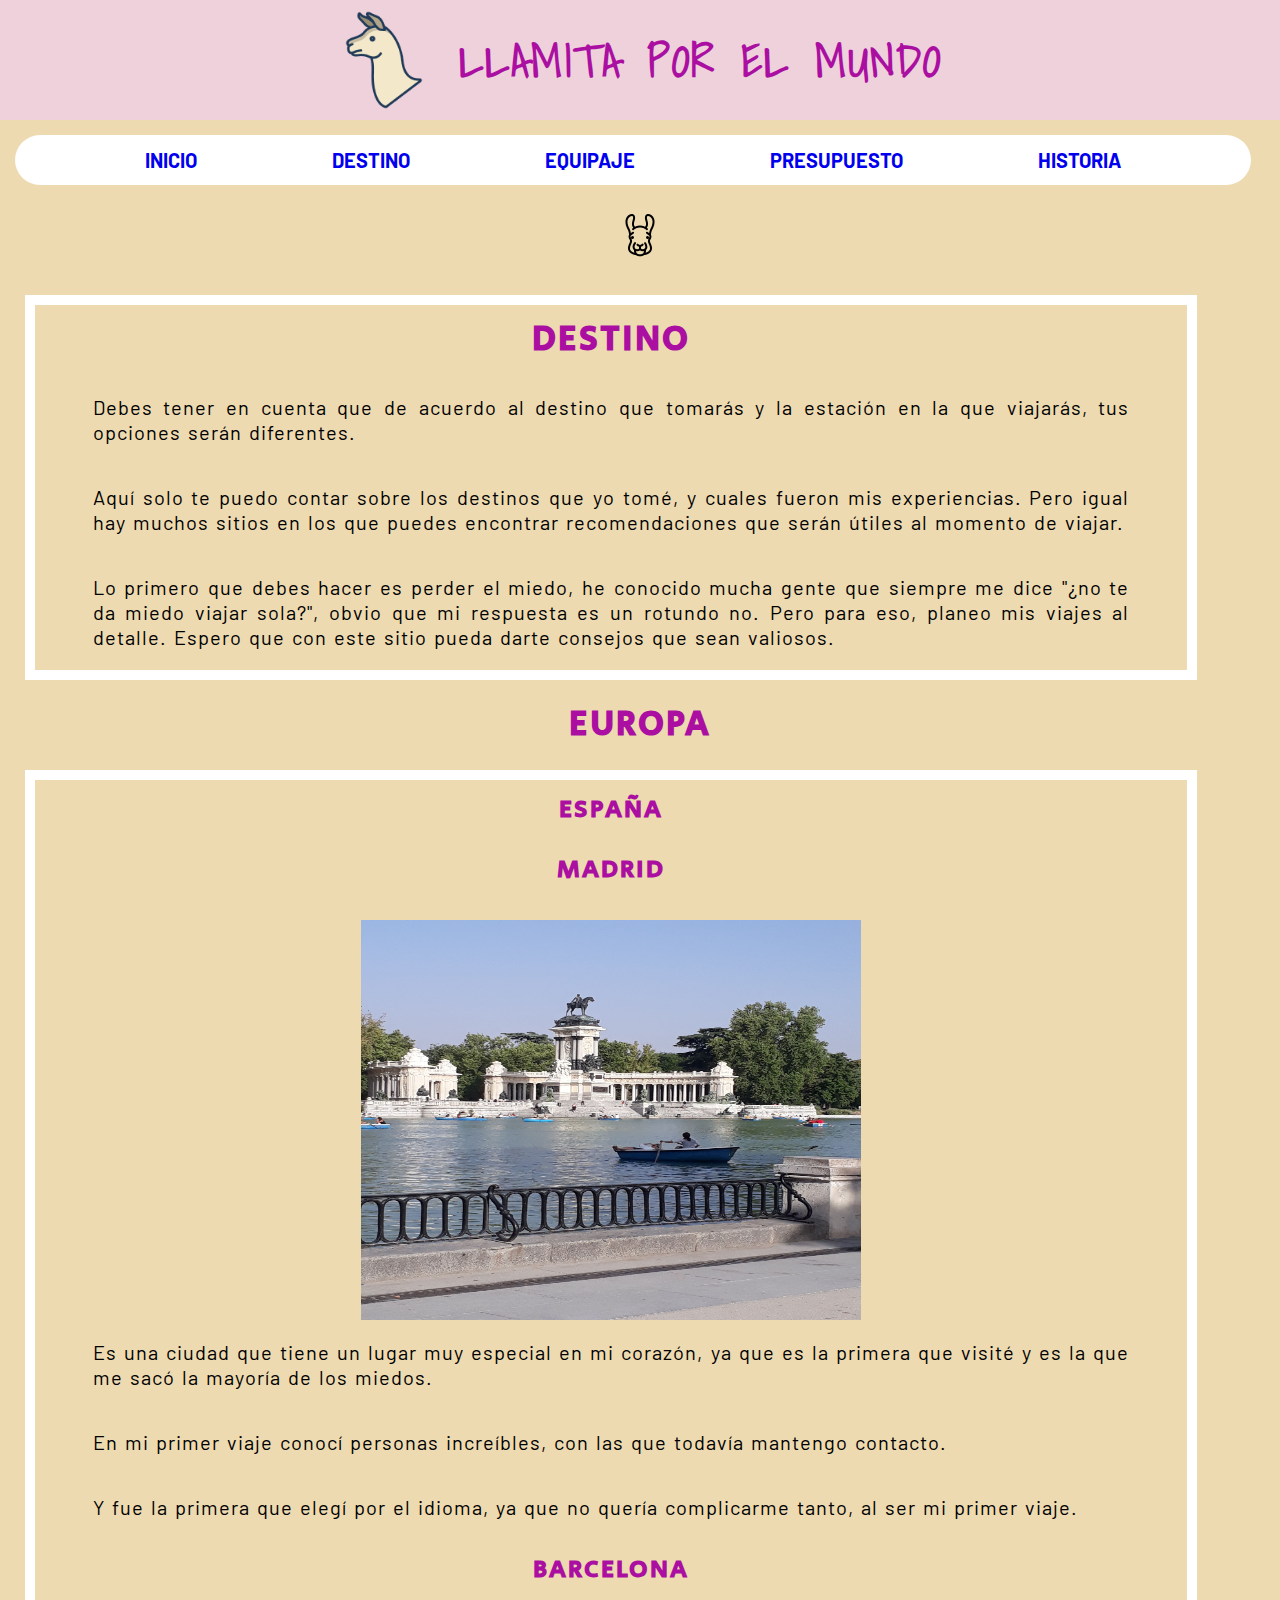
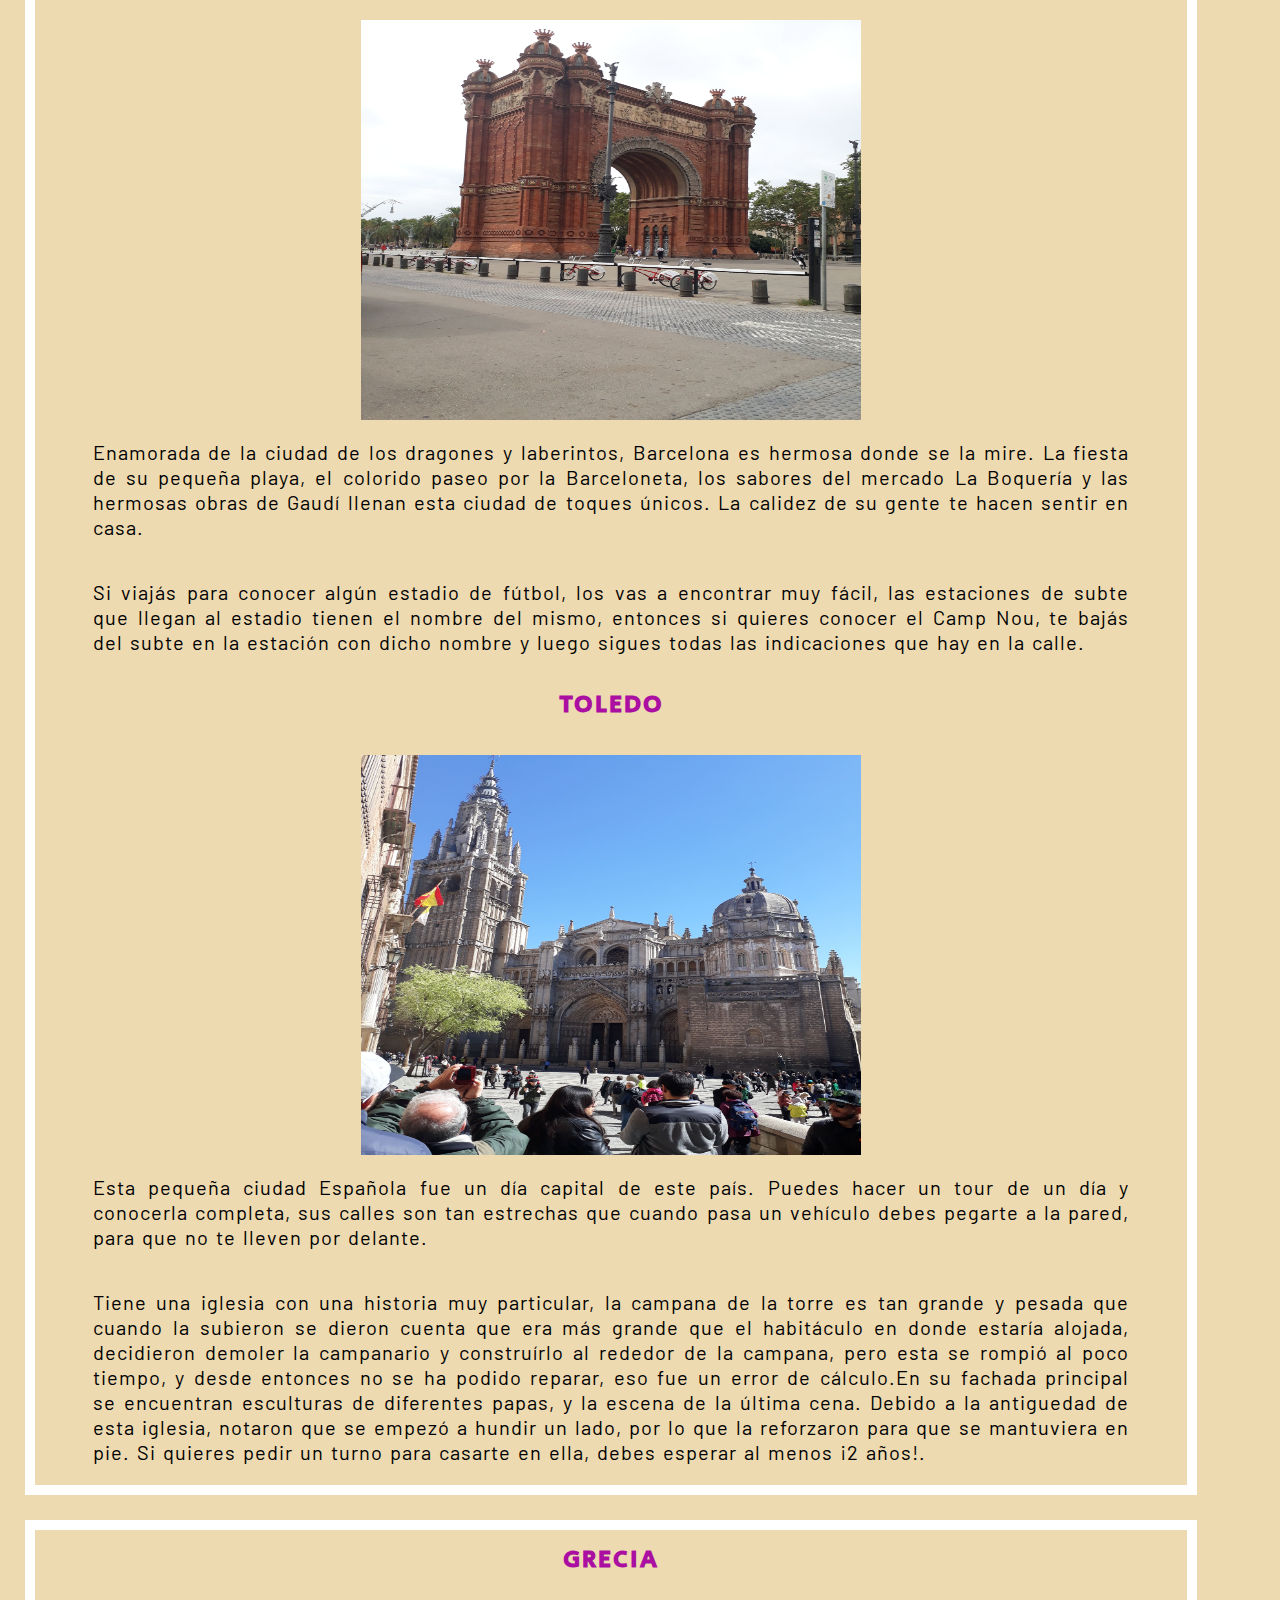
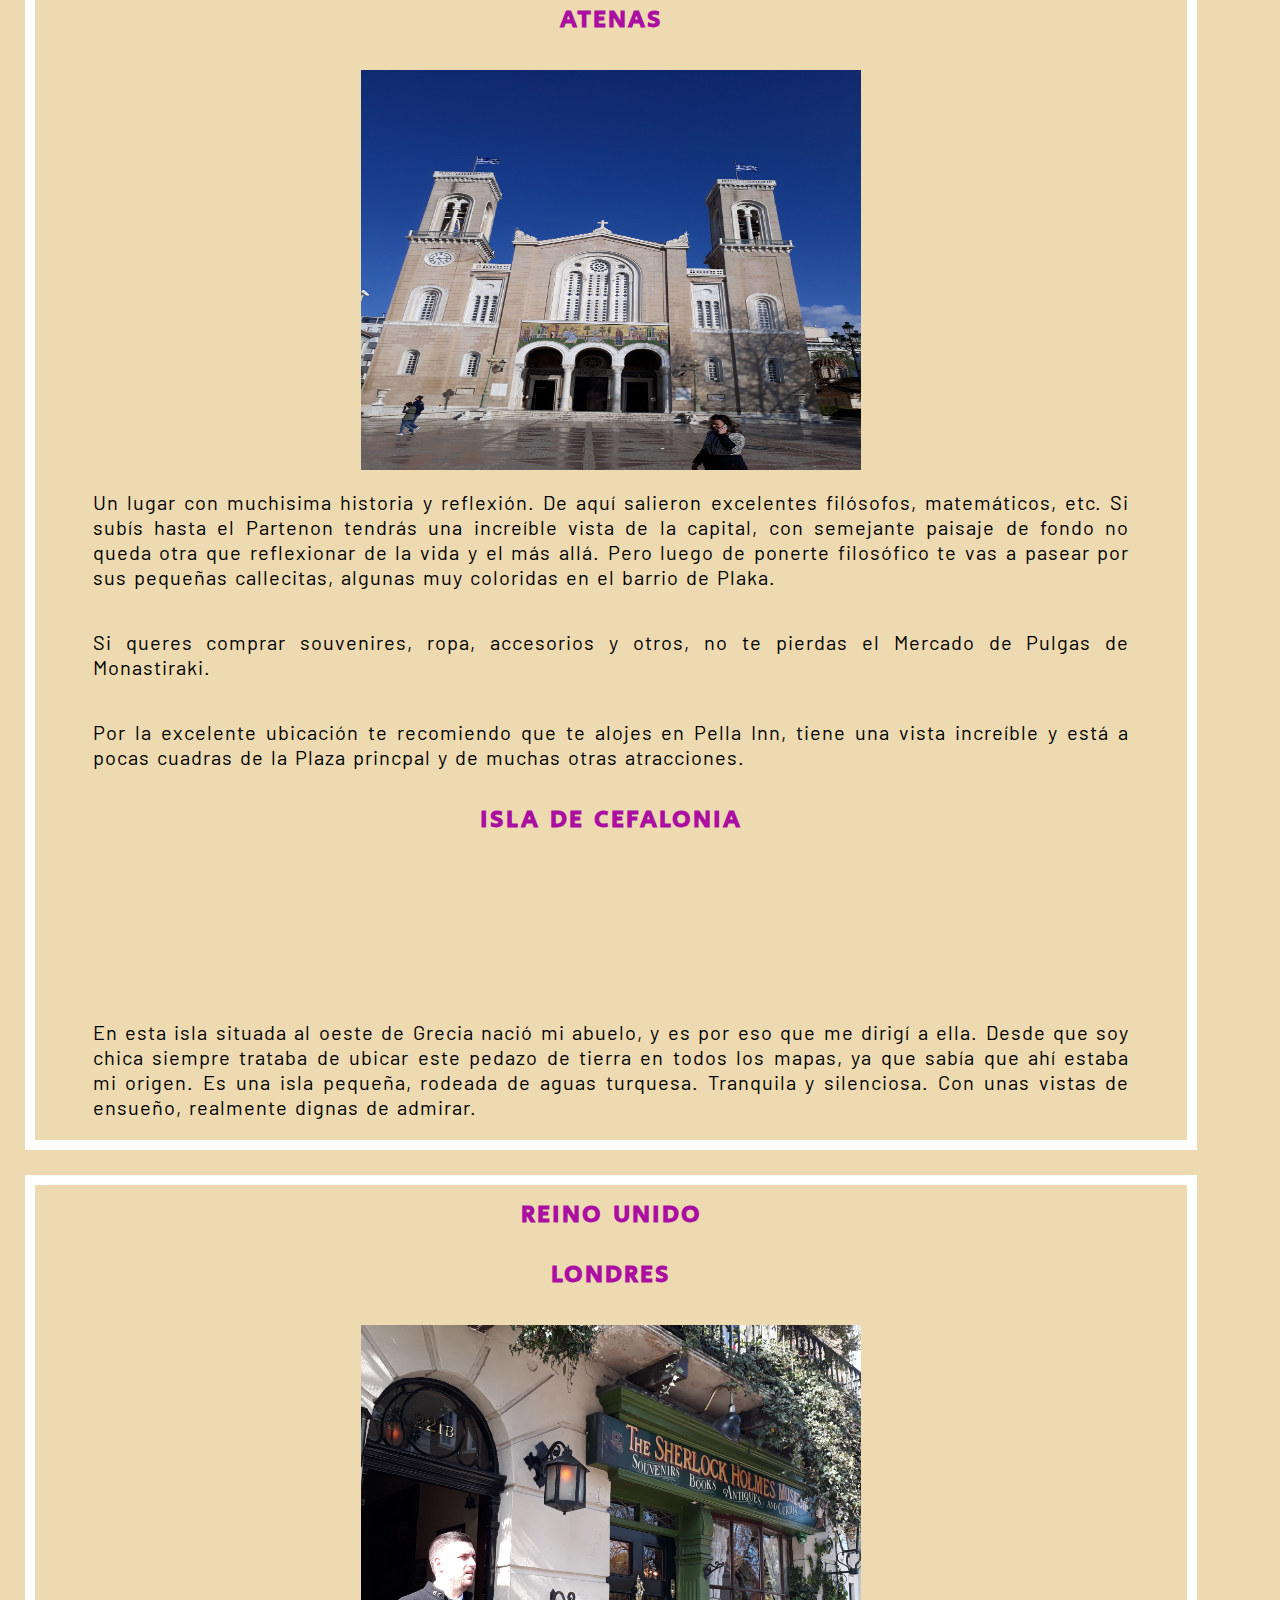
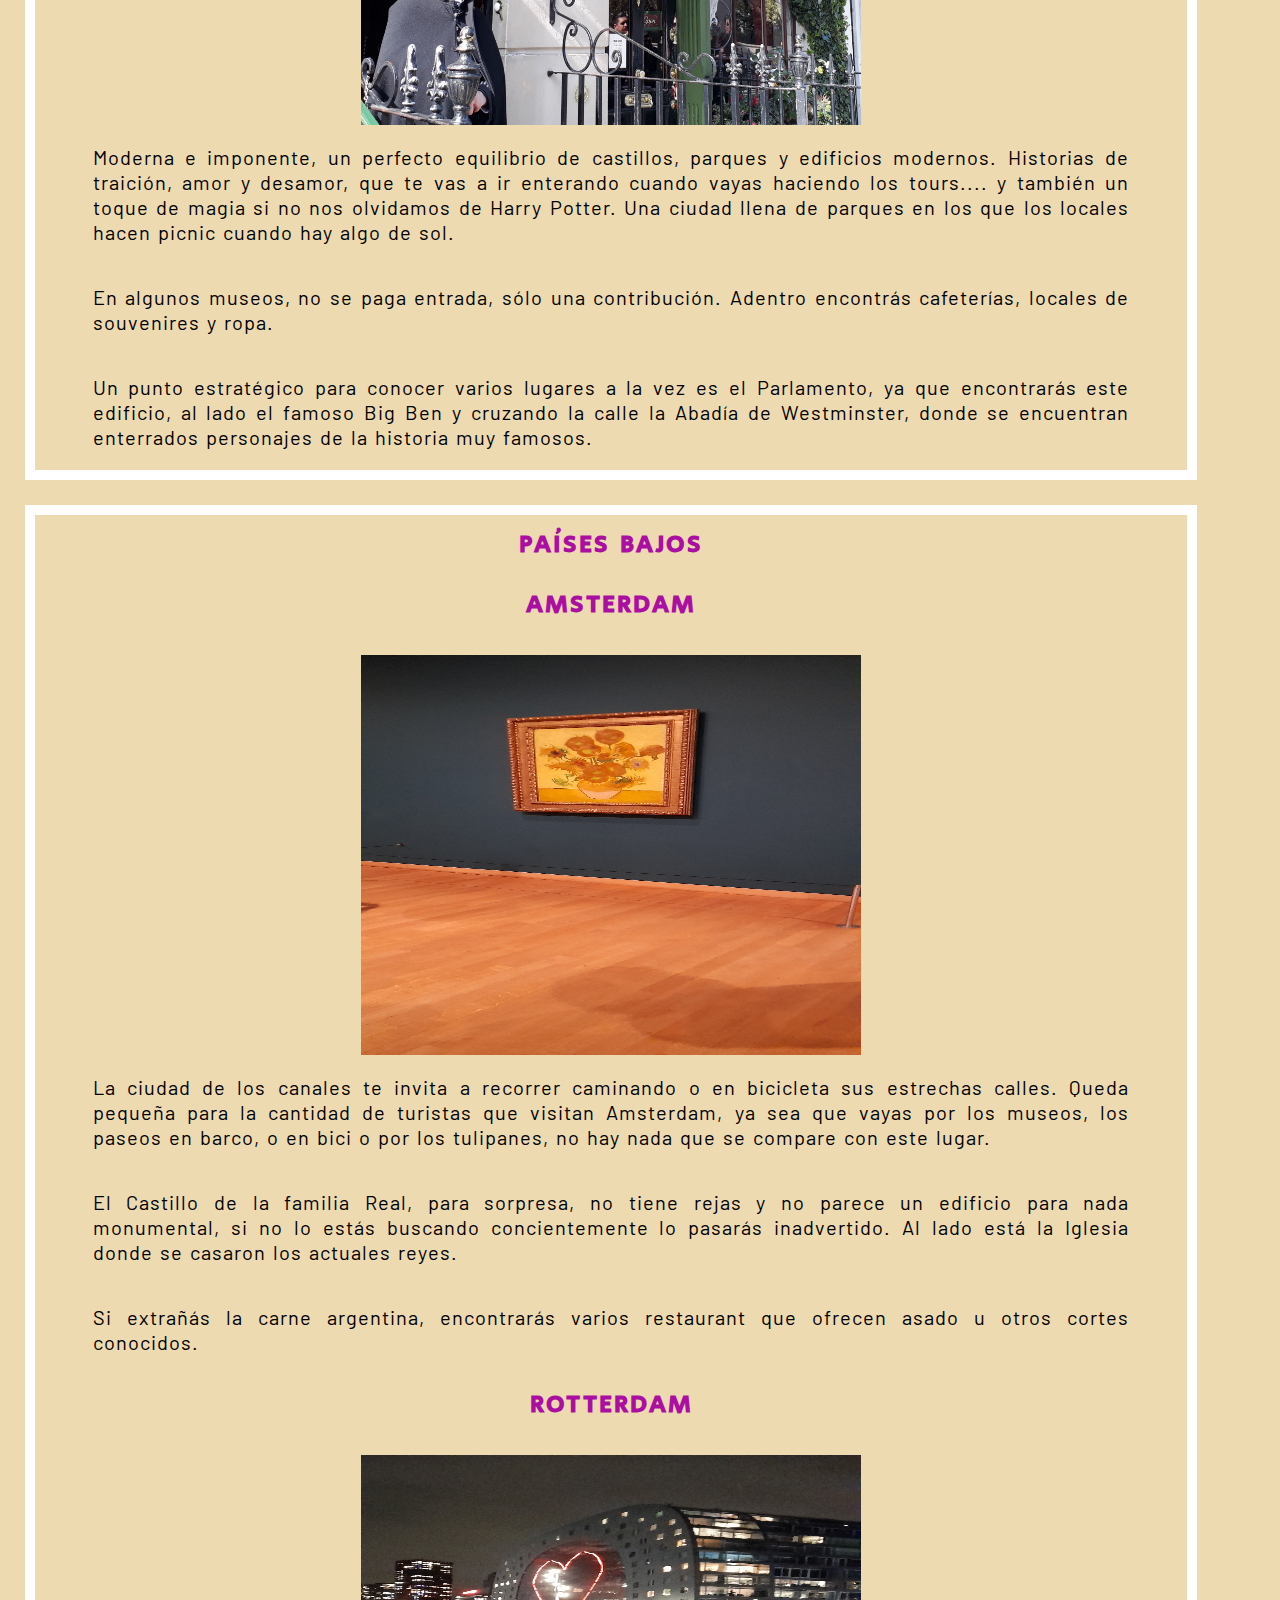
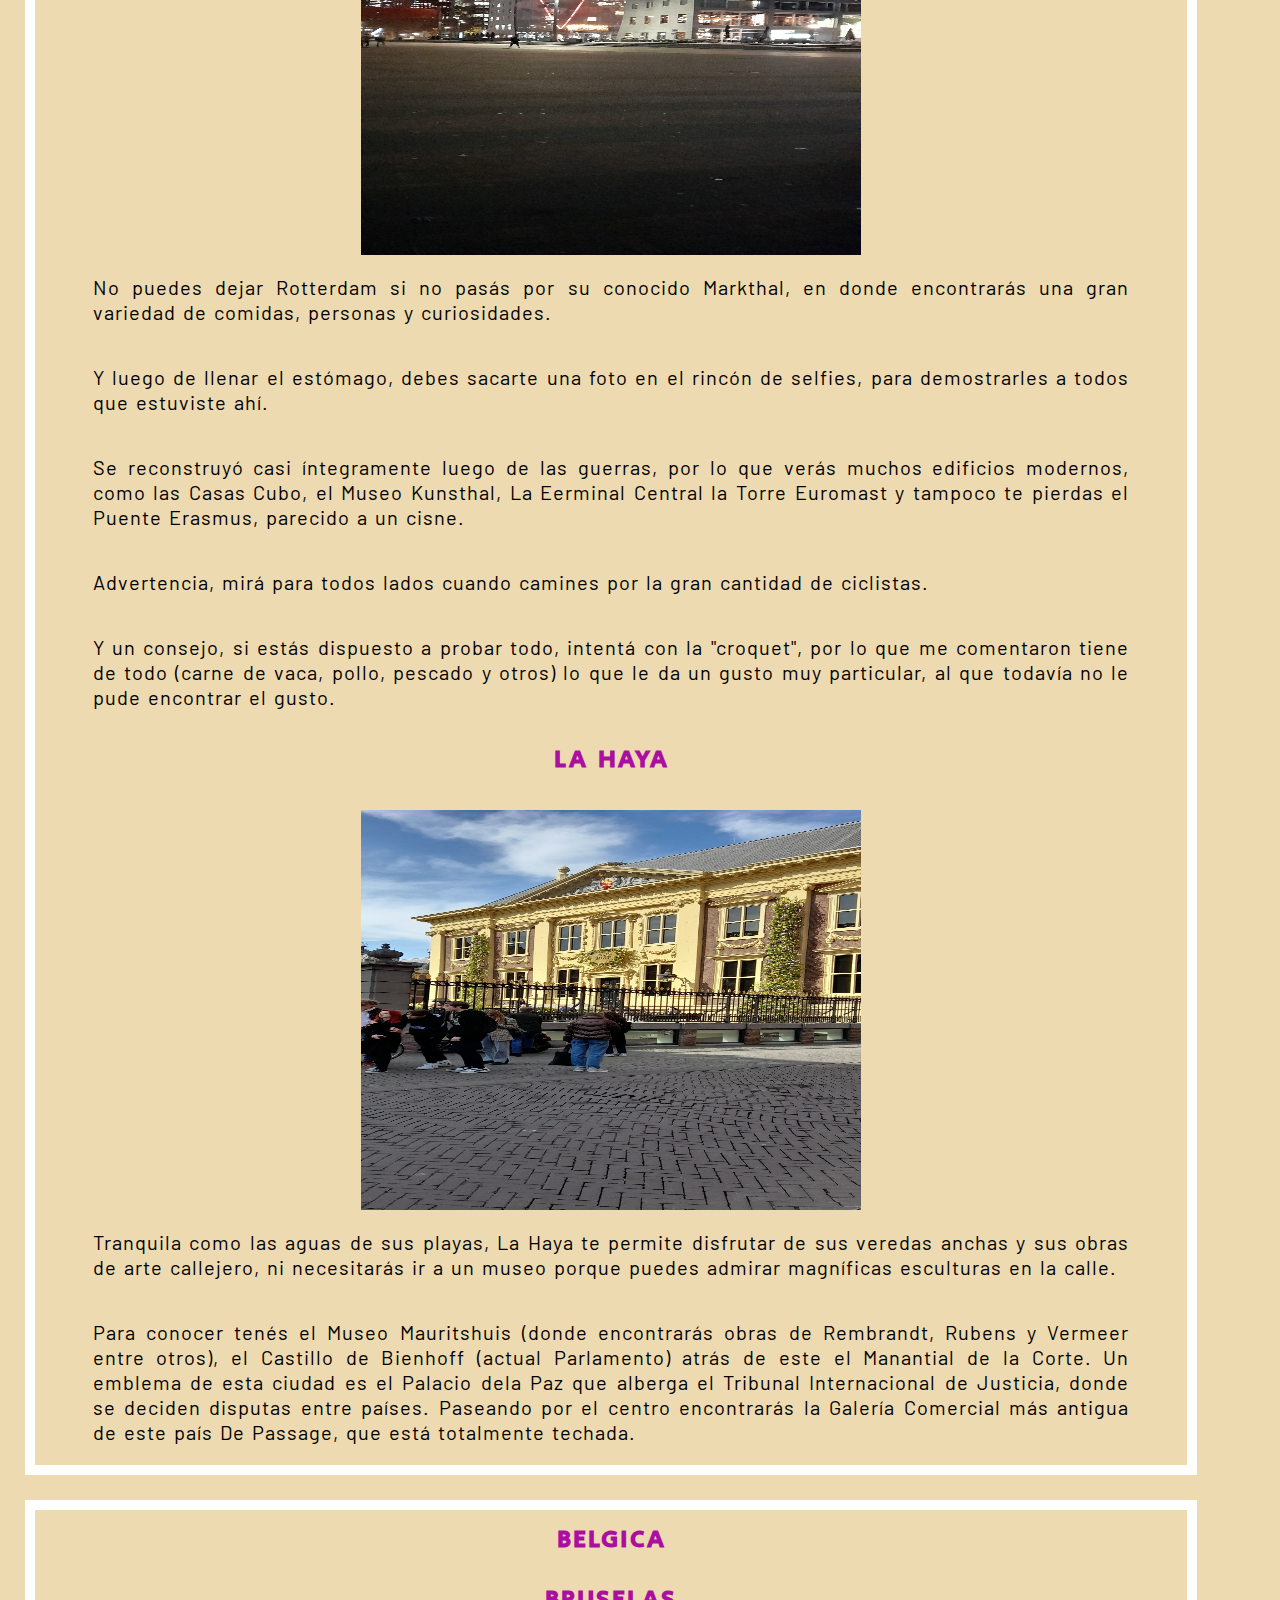
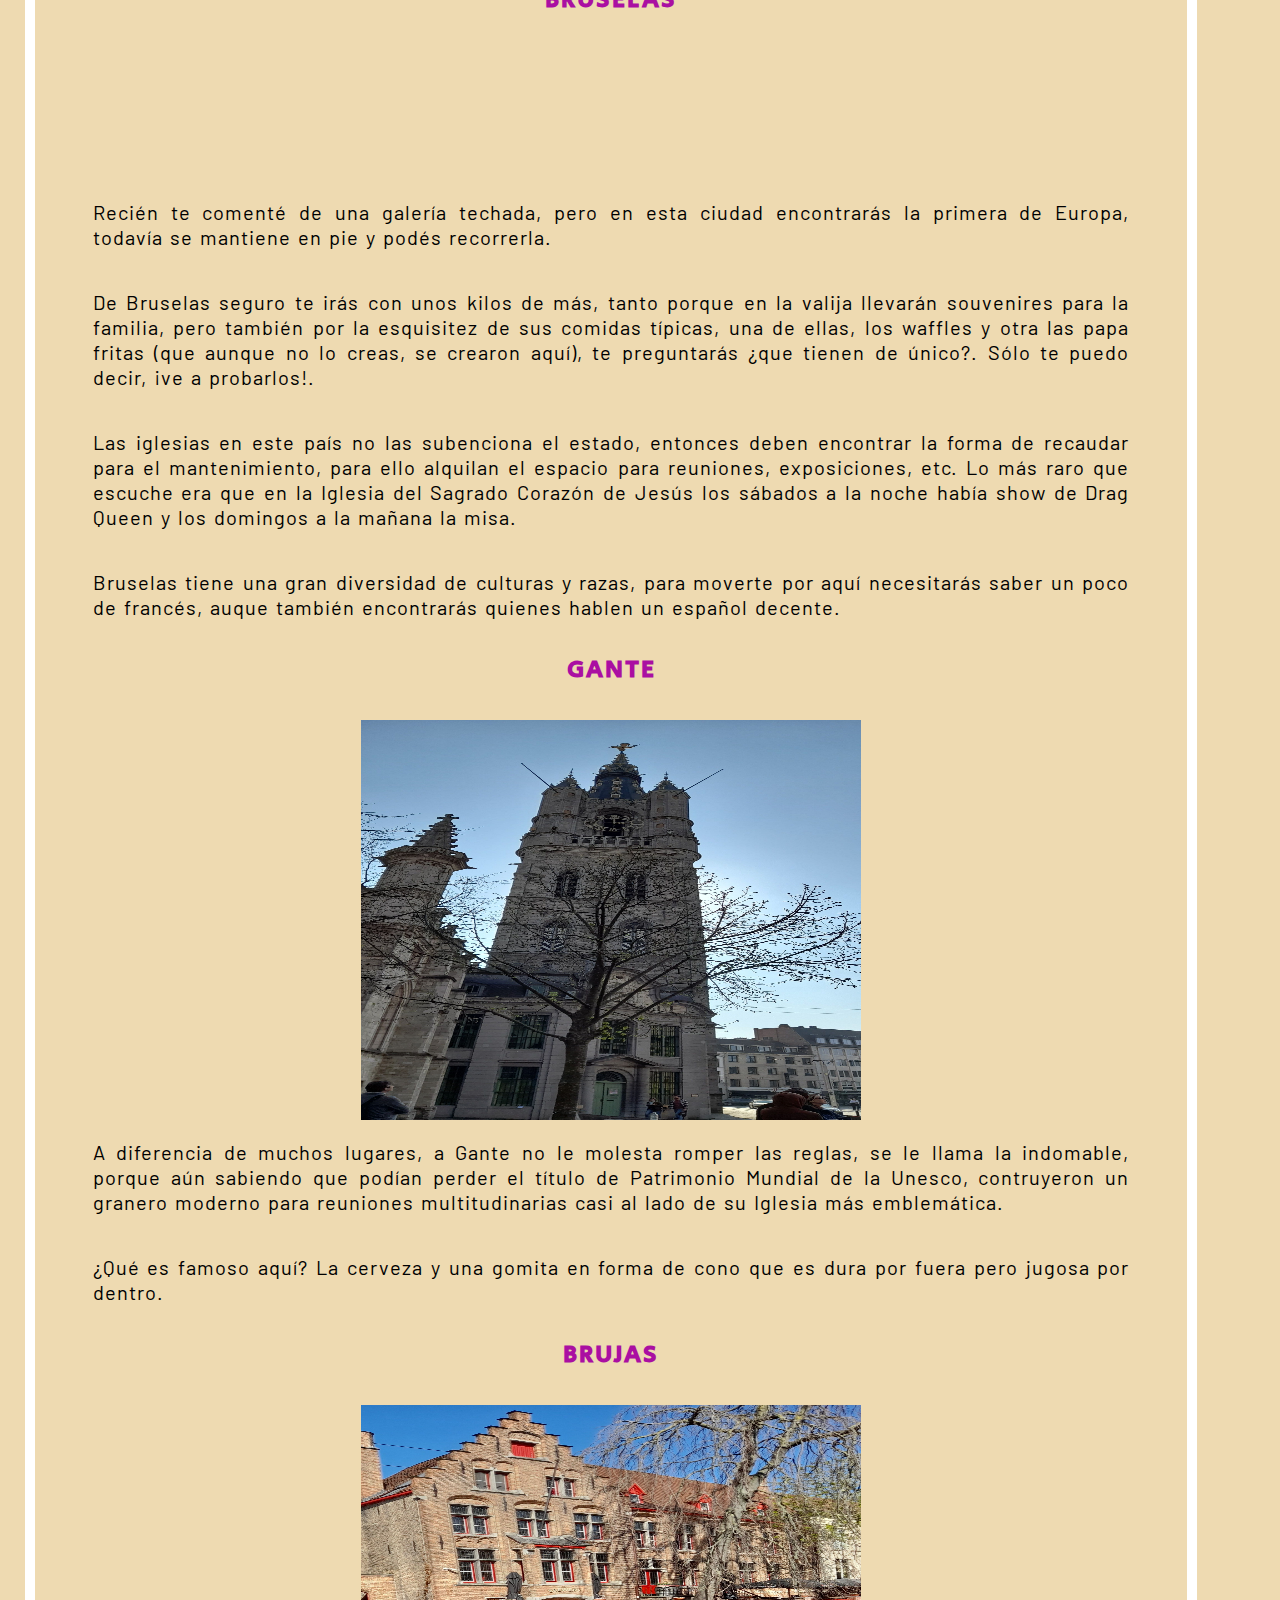
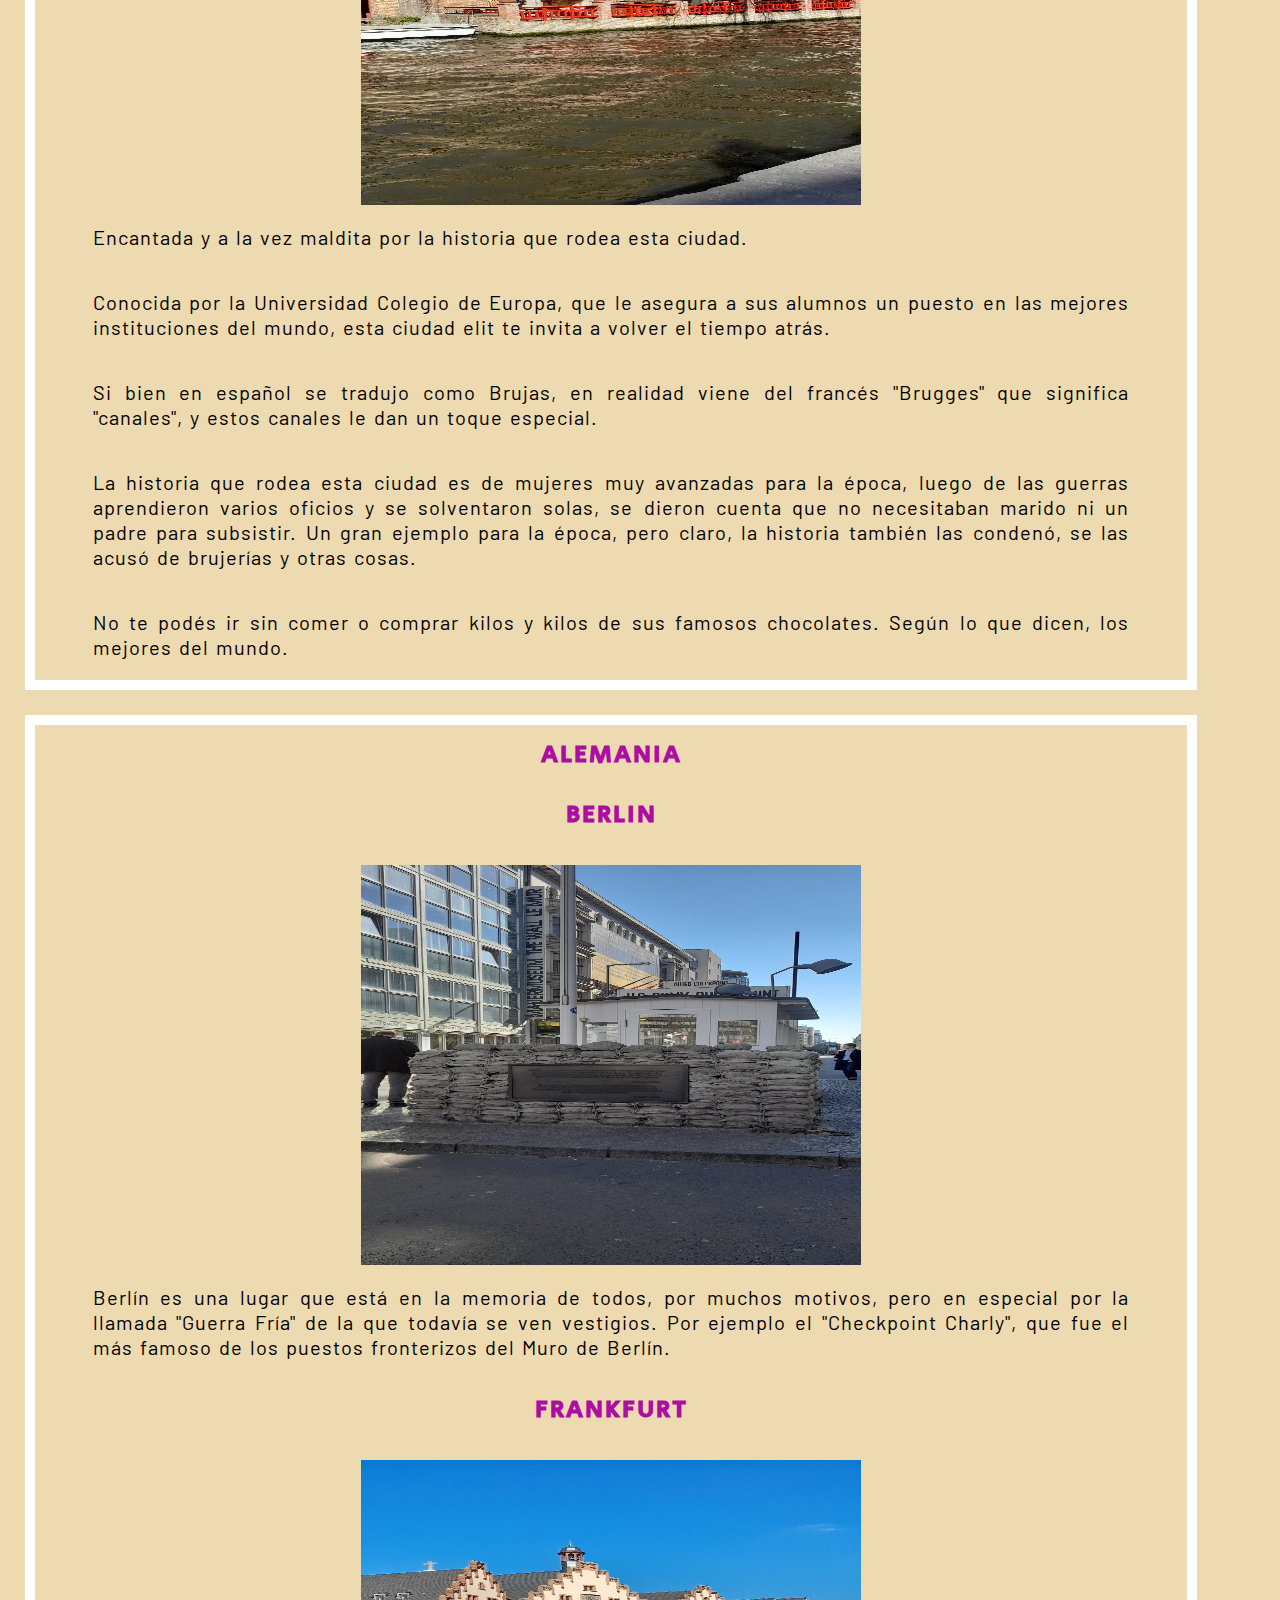
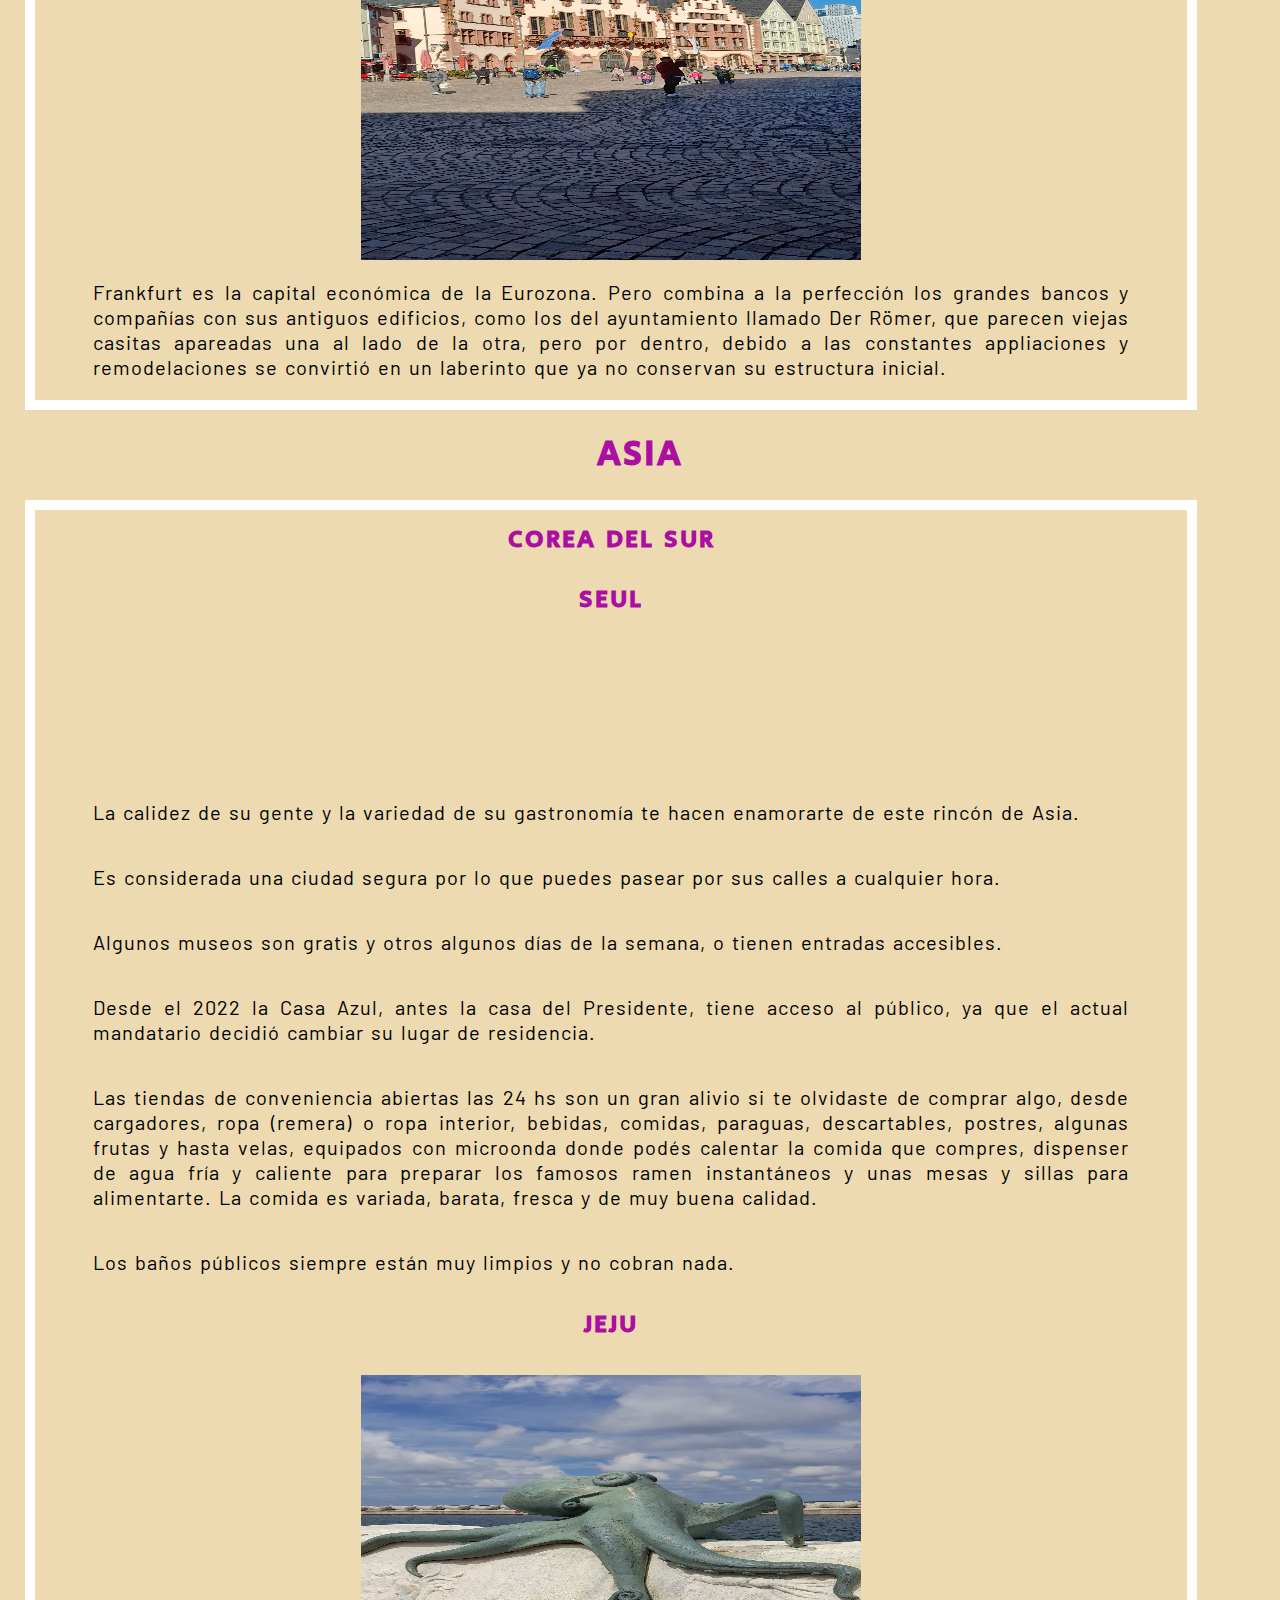
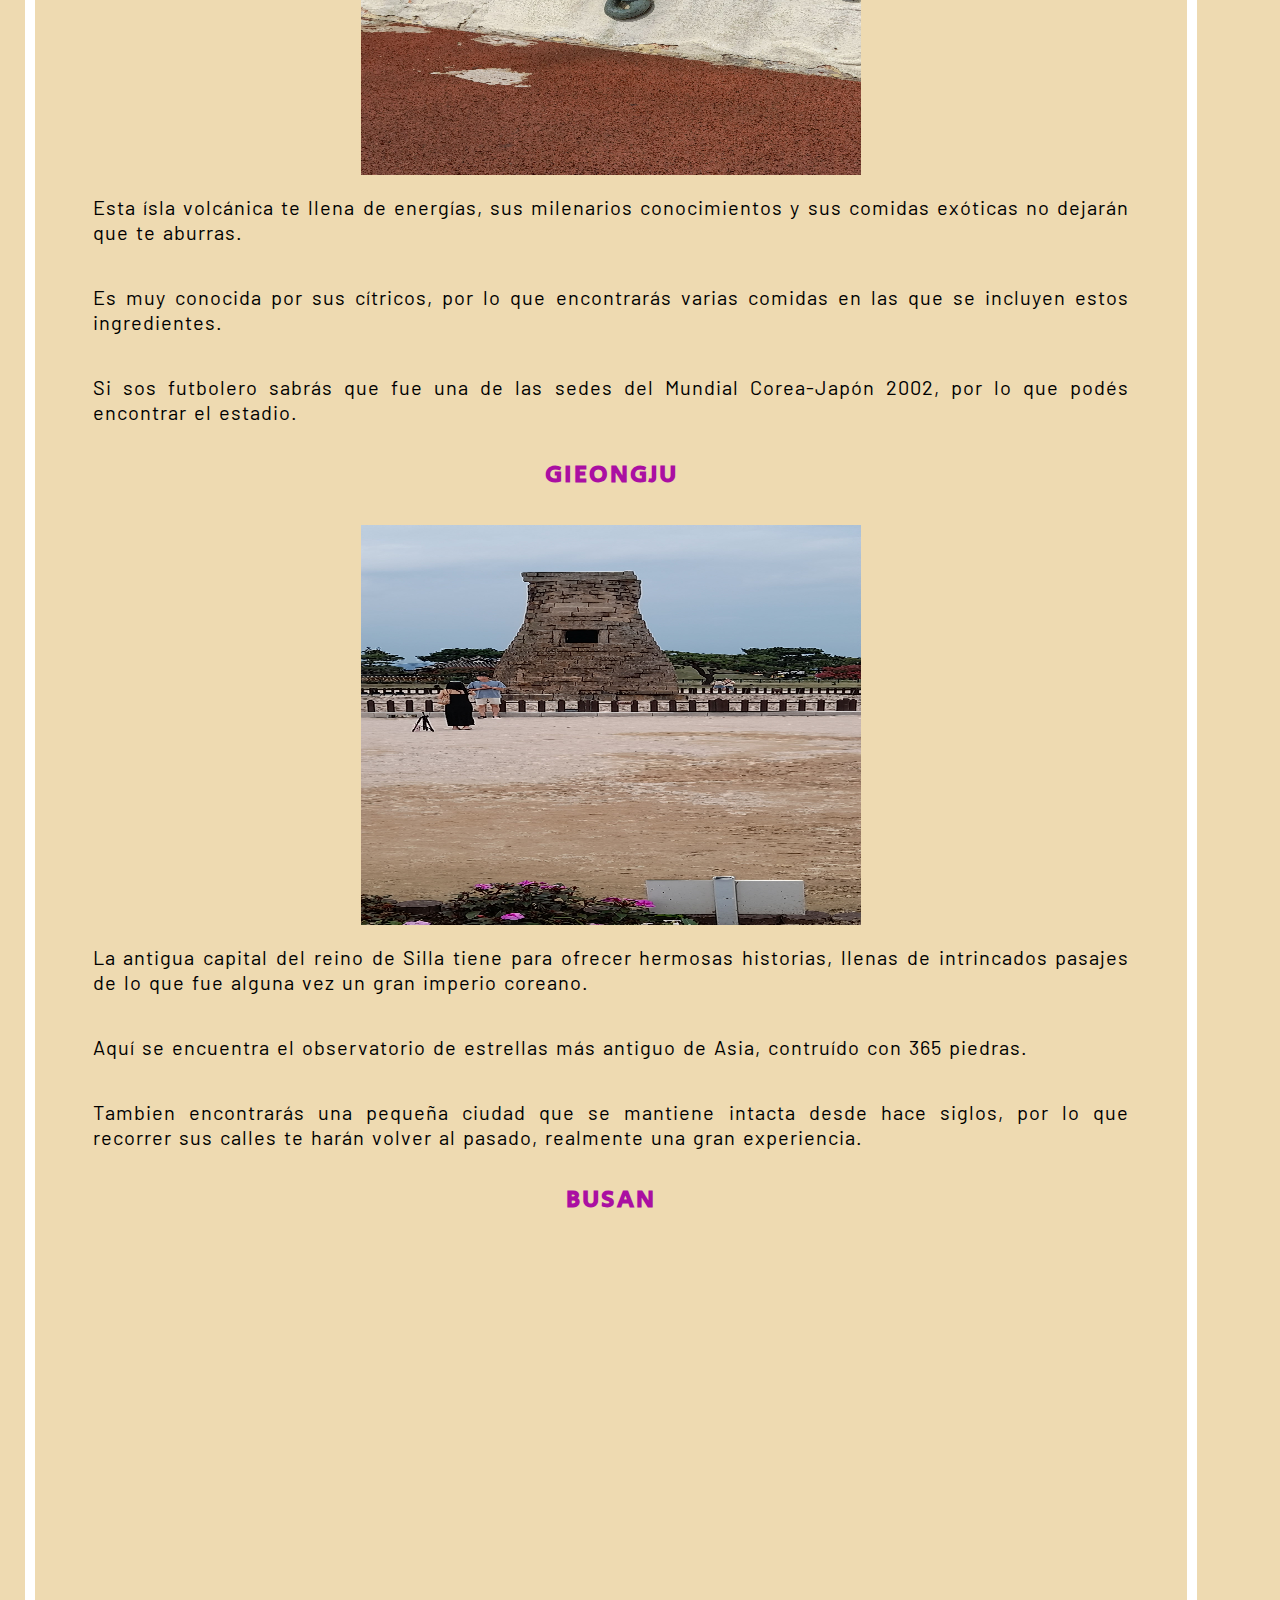
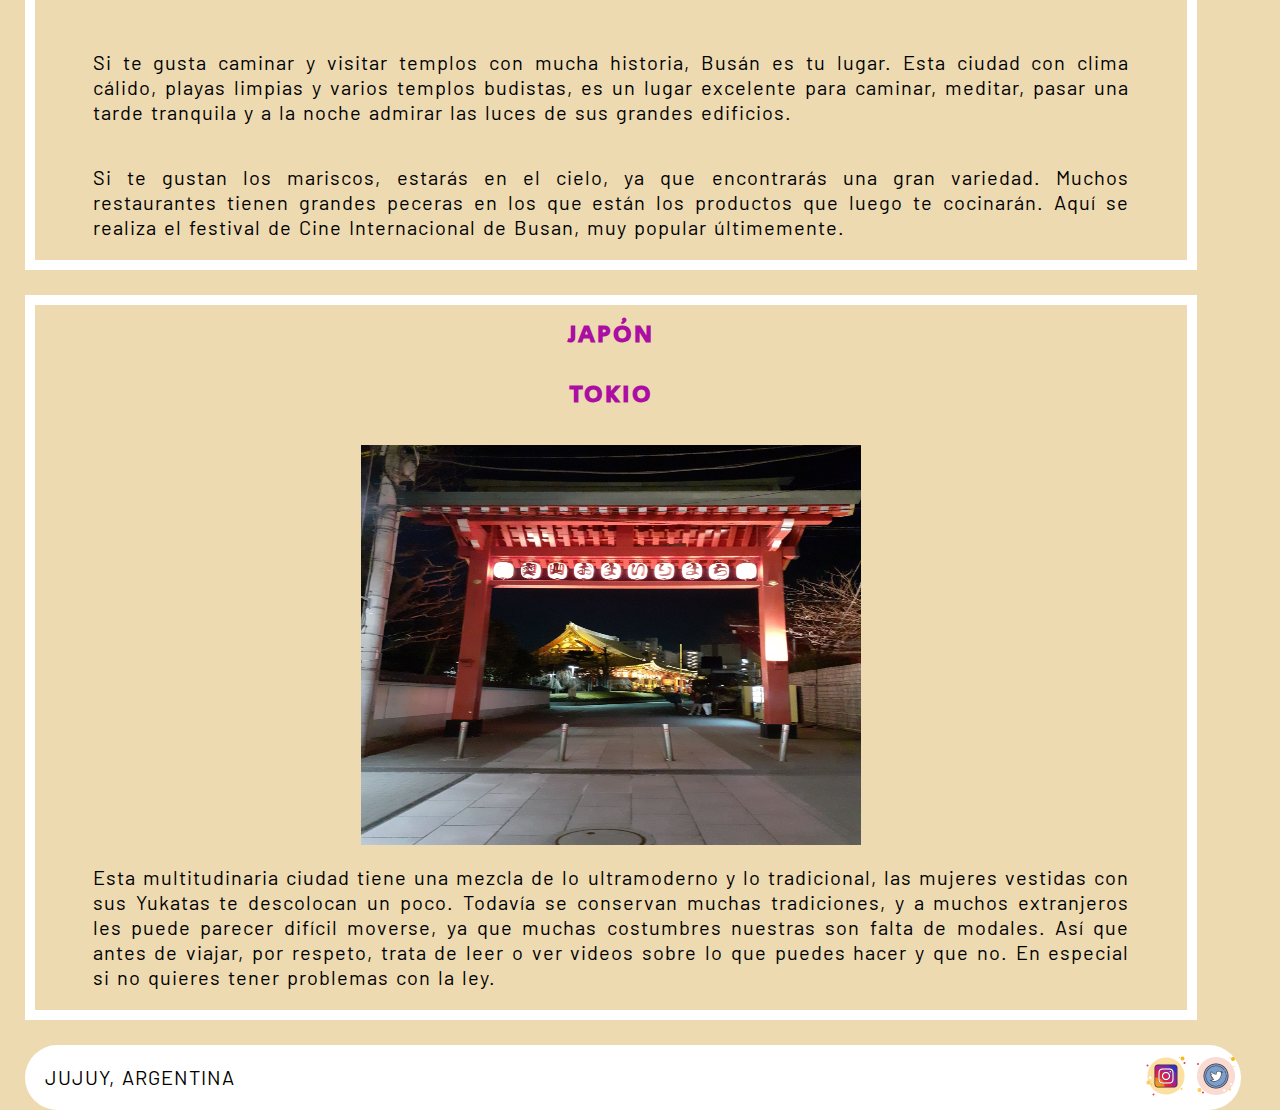
==== commit b8603001: "final" ====
--- a/section/destino.html
+++ b/section/destino.html
@@ -4,8 +4,10 @@
     <meta charset="UTF-8">
     <meta http-equiv="X-UA-Compatible" content="IE=edge">
     <meta name="viewport" content="width=device-width, initial-scale=1.0">
+    <meta name="keywords" content="viajes, experiencias de viaje, fotos de viajes, ciudades, europa, asia, españa, barcelona, toledo, bélgica, bruselas, brujas, gante, alemania, frankfurt, berlín, países bajos, amsterdam, la haya, rotterdam, corea del sur, seúl, busan, isla de jeju, japón, tokio">
+    <meta name="description" content="Planificación de viaje-Reservas vuelos y hospedaje-Tours-Vacaciones ideales varios destinos">
     <link rel="stylesheet" href="../estilo/estilos.css">
-    <title>LLAMITA</title>
+    <title>LLAMITA POR EL MUNDO</title>
 </head>
 <body>
     <header>
@@ -33,10 +35,10 @@
                     <a href="equipaje.html">EQUIPAJE</a>
                 </li>
                 <li>
-                    <a href="presupuesto.html">PRESUPUESTO</a>
-                </li>
-                <li>
-                    <a href="historia.html">HISTORIA</a>
+                <a href="presupuesto.html">PRESUPUESTO</a>
+                </li>
+                <li>
+                <a href="historia.html">HISTORIA</a>
                 </li>
             </ul>
         </nav>
@@ -46,176 +48,234 @@
             <div class="img">
         <img class="carita" src="../img/llamaicono.png" alt="carita de llama">
             </div>
-
+        </section>
+
+            <div class="destino">
             <h1 class="subtitulo">DESTINO</h1>            
             
             <P class="texto">
-            Debes tener en cuenta que de acuerdo al destino que tomarás y la estación en la que viajarás, tus opciones serán diferentes.
-            Aquí solo te puedo contar sobre los destinos que yo tomé, y cuales fueron mis experiencias. Pero igual hay muchos sitios en los que puedes encontrar recomendaciones que serán útiles al momento de viajar.
-            Lo primero que debes hacer es perder el miedo, he conocido mucha gente que siempre me dice "¿no te da miedo viajar sola?", obvio que mi respuesta es un rotundo no.
+            Debes tener en cuenta que de acuerdo al destino que tomarás y la estación en la que viajarás, tus opciones serán diferentes.</p>
+            <p class="texto">
+            Aquí solo te puedo contar sobre los destinos que yo tomé, y cuales fueron mis experiencias. Pero igual hay muchos sitios en los que puedes encontrar recomendaciones que serán útiles al momento de viajar.</p>
+            <p class="texto">Lo primero que debes hacer es perder el miedo, he conocido mucha gente que siempre me dice "¿no te da miedo viajar sola?", obvio que mi respuesta es un rotundo no.
             Pero para eso, planeo mis viajes al detalle.
             Espero que con este sitio pueda darte consejos que sean valiosos.
             </P>
+            </div>
+        
+
+        <section class="ciudades"> 
+            
+            <h2 class="subtitulo">EUROPA</h2>
+            
+            <div class="spain">
+            <h3>ESPAÑA</h3>
+            
+            <h3 class="ciudad madrid">MADRID</h3> 
+            <div class="img">
+            <img class="paisaje" src="../img/madrid.jpg" alt="lago artificial y botes con gente"> </div>
+            <p class="texto">Es una ciudad que tiene un lugar muy especial en mi corazón, ya que es la primera que visité y es la que me sacó la mayoría de los miedos.</p>
+            <p class="texto">En mi primer viaje conocí personas increíbles, con las que todavía mantengo contacto.</p>
+            <p class="texto">Y fue la primera que elegí por el idioma, ya que no quería complicarme tanto, al ser mi primer viaje.</p>
+            
+
+            <h3 class="ciudad">BARCELONA</h3>  
+            <div class="img">
+            <img class="paisaje" src="../img/barcelona.jpg" alt="arco de ladrillo">
+            </div>
+            <P class="texto">Enamorada de la ciudad de los dragones y laberintos, Barcelona es hermosa donde se la mire. La fiesta de su pequeña playa, el colorido paseo por la Barceloneta, los sabores del mercado La Boquería y las hermosas obras de Gaudí llenan esta ciudad de toques únicos. La calidez de su gente te hacen sentir en casa.</p>
+            <p class="texto">Si viajás para conocer algún estadio de fútbol, los vas a encontrar muy fácil, las estaciones de subte que llegan al estadio tienen el nombre del mismo, entonces si quieres conocer el Camp Nou, te bajás del subte en la estación con dicho nombre y luego sigues todas las indicaciones que hay en la calle. </p>
+
+            <h3 class="ciudad">TOLEDO</h3>  
+            <div class="img">
+            <img class="paisaje" src="../img/toledo.jpg" alt="plaza con iglesia de fondo">
+            </div>
+            <P class="texto">Esta pequeña ciudad Española fue un día capital de este país. Puedes hacer un tour de un día y conocerla completa, sus calles son tan estrechas que cuando pasa un vehículo debes pegarte a la pared, para que no te lleven por delante. </p>
+            <p class="texto">Tiene una iglesia con una historia muy particular, la campana de la torre es tan grande y pesada que cuando la subieron se dieron cuenta que era más grande que el habitáculo en donde estaría alojada, decidieron demoler la campanario y construírlo al rededor de la campana, pero esta se rompió al poco tiempo, y desde entonces no se ha podido reparar, eso fue un error de cálculo.En su fachada principal se encuentran esculturas de diferentes papas, y la escena de la última cena. Debido a la antiguedad de esta iglesia, notaron que se empezó a hundir un lado, por lo que la reforzaron para que se mantuviera en pie.
+            Si quieres pedir un turno para casarte en ella, debes esperar al menos ¡2 años!.    
+            </P>
+            </div>
+            <div class="grecia">
+            <h3>GRECIA</h3>
+
+            <h3 class="ciudad">ATENAS</h3> 
+            <div class="img">
+            <img class="paisaje" src="../img/atenas.jpg" alt="iglesia ortodoxa">
+            </div>
+            <p class="texto">Un lugar con muchisima historia y reflexión. De aquí salieron excelentes filósofos, matemáticos, etc.
+            Si subís hasta el Partenon tendrás una increíble vista de la capital, con semejante paisaje de fondo no queda otra que reflexionar de la vida y el más allá.
+            Pero luego de ponerte filosófico te vas a pasear por sus pequeñas callecitas, algunas muy coloridas en el barrio de Plaka. </p>
+            <p class="texto">Si queres comprar souvenires, ropa, accesorios y otros, no te pierdas el Mercado de Pulgas de Monastiraki. </p>
+            <p class="texto">Por la excelente ubicación te recomiendo que te alojes en Pella Inn, tiene una vista increíble y está a pocas cuadras de la Plaza princpal y de muchas otras atracciones.</p>
+
+            <h3 class="ciudad">ISLA DE CEFALONIA</h3> 
+            <div class="video">
+            <iframe src="https://www.youtube.com/embed/CYsLOEAb77M" title="YouTube video player" frameborder="0" allow="accelerometer; autoplay; clipboard-write; encrypted-media; gyroscope; picture-in-picture; web-share" allowfullscreen></iframe>
+            </div>
+            <p class="texto">En esta isla situada al oeste de Grecia nació mi abuelo, y es por eso que me dirigí a ella. Desde que soy chica siempre trataba de ubicar este pedazo de tierra en todos los mapas, ya que sabía que ahí estaba mi origen. Es una isla pequeña, rodeada de aguas turquesa. Tranquila y silenciosa. Con unas vistas de ensueño, realmente dignas de admirar. </p>
+            </div>
+
+            <div class="uk">
+            <h3>REINO UNIDO</h3>
+            <h3 class="ciudad">LONDRES</h3>
+            <div class="img">
+            <img class="paisaje" src="../img/londres.jpg" alt="puerta de detective  Sherlock Holmes">
+            </div>
+            <p class="texto">Moderna e imponente, un perfecto equilibrio de castillos, parques y edificios modernos. Historias de traición, amor y desamor, que te vas a ir enterando cuando vayas haciendo los tours.... y también un toque de magia si no nos olvidamos de Harry Potter.
+            Una ciudad llena de parques en los que los locales hacen picnic cuando hay algo de sol. </p>
+            <p class="texto">
+            En algunos museos, no se paga entrada, sólo una contribución. Adentro encontrás cafeterías, locales de souvenires y ropa. </p>
+            <p class="texto">Un punto estratégico para conocer varios lugares a la vez es el Parlamento, ya que encontrarás este edificio, al lado el famoso Big Ben y cruzando la calle la Abadía de Westminster, donde se encuentran enterrados personajes de la historia muy famosos.</p>
+
+            </div>
+            <div class="neederlands">
+            <h3>PAÍSES BAJOS</h3>
+            <h3 class="ciudad">AMSTERDAM</h3>
+            <div class="img">
+            <img class="paisaje" src="../img/amsterdam.jpg" alt="cuadro girasoles de Van Gogh">
+            </div>
+            <p class="texto">La ciudad de los canales te invita a recorrer caminando o en bicicleta sus estrechas calles. Queda pequeña para la cantidad de turistas que visitan Amsterdam, ya sea que vayas por los museos, los paseos en barco, o en bici o por los tulipanes, no hay nada que se compare con este lugar. </p>
+            <p class="texto">
+            El Castillo de la familia Real, para sorpresa, no tiene rejas y no parece un edificio para nada monumental, si no lo estás buscando concientemente lo pasarás inadvertido. Al lado está la Iglesia donde se casaron los actuales reyes.
+            </p>
+            <p class="texto">Si extrañás la carne argentina, encontrarás varios restaurant que ofrecen asado u otros cortes conocidos.
+            </p>
+
+            <h3 class="ciudad">ROTTERDAM</h3> 
+            <div class="img">
+            <img class="paisaje" src="../img/rotterdam.jpg" alt="frente de mercado con luces de corazón">
+            </div>
+            <p class="texto">No puedes dejar Rotterdam si no pasás por su conocido Markthal, en donde encontrarás una gran variedad de comidas, personas y curiosidades. </p>
+            <p class="texto">Y luego de llenar el estómago, debes sacarte una foto en el rincón de selfies, para demostrarles a todos que estuviste ahí. </p>
+            <p class="texto">Se reconstruyó casi íntegramente luego de las guerras, por lo que verás muchos edificios modernos, como las Casas Cubo, el Museo Kunsthal, La Eerminal Central la Torre Euromast y tampoco te pierdas el Puente Erasmus, parecido a un cisne. </p>
+            <p class="texto">
+            Advertencia, mirá para todos lados cuando camines por la gran cantidad de ciclistas.
+            </p>
+            <p class="texto">
+            Y un consejo, si estás dispuesto a probar todo, intentá con la "croquet", por lo que me comentaron tiene de todo (carne de vaca, pollo, pescado y otros) lo que le da un gusto muy particular, al que todavía no le pude encontrar el gusto.
+            </p>
+
+            <h3 class="ciudad">LA HAYA</h3> 
+            <div class="img">
+            <img class="paisaje" src="../img/lahaya.jpg" alt="frente de museo Mauritshuis con flores de adorno">
+            </div>
+            
+            <p class="texto">Tranquila como las aguas de sus playas, La Haya te permite disfrutar de sus veredas anchas y sus obras de arte callejero, ni necesitarás ir a un museo porque puedes admirar magníficas esculturas en la calle. </p>
+            <p class="texto">
+            Para conocer tenés el Museo Mauritshuis (donde encontrarás obras de Rembrandt, Rubens y Vermeer entre otros), el Castillo de Bienhoff (actual Parlamento) atrás de este el Manantial de la Corte. Un emblema de esta ciudad es el Palacio dela Paz que alberga el Tribunal Internacional de Justicia, donde se deciden disputas entre países. Paseando por el centro encontrarás la Galería Comercial más antigua de este país De Passage, que está totalmente techada.
+            </p>
+            </div>
+            <div class="belgica">
+            <h3>BELGICA</h3>
+
+            <h3 class="ciudad">BRUSELAS</h3> 
+            <div class="video">
+            <iframe src="https://www.youtube.com/embed/YkE8Z8mMETo" title="YouTube video player" frameborder="0" allow="accelerometer; autoplay; clipboard-write; encrypted-media; gyroscope; picture-in-picture; web-share" allowfullscreen></iframe>
+            </div>
+            <p class="texto">Recién te comenté de una galería techada, pero en esta ciudad encontrarás la primera de Europa, todavía se mantiene en pie y podés recorrerla. </p>
+            <p class="texto">De Bruselas seguro te irás con unos kilos de más, tanto porque en la valija llevarán souvenires para la familia, pero también por la esquisitez de sus comidas típicas, una de ellas, los waffles y otra las papa fritas (que aunque no lo creas, se crearon aquí), te preguntarás ¿que tienen de único?. Sólo te puedo decir, ¡ve a probarlos!.</p>
+            <p class="texto">Las iglesias en este país no las subenciona el estado, entonces deben encontrar la forma de recaudar para el mantenimiento, para ello alquilan el espacio para reuniones, exposiciones, etc. Lo más raro que escuche era que en la Iglesia del Sagrado Corazón de Jesús los sábados a la noche había show de Drag Queen y los domingos a la mañana la misa. </p>
+            <p class="texto">Bruselas tiene una gran diversidad de culturas y razas, para moverte por aquí necesitarás saber un poco de francés, auque también encontrarás quienes hablen un español decente. 
+            </p>
+
+            <h3 class="ciudad">GANTE</h3> 
+            <div class="img">
+            <img class="paisaje" src="../img/gante.jpg" alt="auditorio en forma de granero">
+            </div>
+            <p class="texto">A diferencia de muchos lugares, a Gante no le molesta romper las reglas, se le llama la indomable, porque aún sabiendo que podían perder el título de Patrimonio Mundial de la Unesco, contruyeron un granero moderno para reuniones multitudinarias casi al lado de su Iglesia más emblemática. </p>
+            <p class="texto">¿Qué es famoso aquí? La cerveza y una gomita en forma de cono que es dura por fuera pero jugosa por dentro.
+            </p>
+
+            <h3 class="ciudad">BRUJAS</h3>
+            <div class="img">
+            <img class="paisaje" src="../img/brujas.jpg" alt="vista de canal con bar de fondo de ventanas rojas"> 
+            </div>
+            <p class="texto">Encantada y a la vez maldita por la historia que rodea esta ciudad. </p>
+            <p class="texto">Conocida por la Universidad Colegio de Europa, que le asegura a sus alumnos un puesto en las mejores instituciones del mundo, esta ciudad elit te invita a volver el tiempo atrás. </p>
+            <p class="texto">Si bien en español se tradujo como Brujas, en realidad viene del francés "Brugges" que significa "canales", y estos canales le dan un toque especial. </p>
+            <p class="texto">La historia que rodea esta ciudad es de mujeres muy avanzadas para la época, luego de las guerras aprendieron varios oficios y se solventaron solas, se dieron cuenta que no necesitaban marido ni un padre para subsistir. Un gran ejemplo para la época, pero claro, la historia también las condenó, se las acusó de brujerías y otras cosas. </p>
+            <p class="texto">No te podés ir sin comer o comprar kilos y kilos de sus famosos chocolates. Según lo que dicen, los mejores del mundo.</P>
+            </div>
+
+            <div class="alemania">
+            <h3>ALEMANIA</h3>
+            <h3 class="ciudad">BERLIN</h3>
+            <div class="img">
+            <img class="paisaje" src="../img/berlin.jpg" alt="punto de ingreso militar en la era de guerra fria">
+            </div>
+            <p class="texto">Berlín es una lugar que está en la memoria de todos, por muchos motivos, pero en especial por la llamada "Guerra Fría" de la que todavía se ven vestigios. Por ejemplo el "Checkpoint Charly", que fue el más famoso de los puestos fronterizos del Muro de Berlín.</p>
+
+            <h3 class="ciudad">FRANKFURT</h3>
+            <div class="img">
+            <img class="paisaje" src="../img/frankfurt.jpg" alt="Municipio de Frankfurt, Der Römer">
+            </div>
+            <p class="texto">Frankfurt es la capital económica de la Eurozona. Pero combina a la perfección los grandes bancos y compañías con sus antiguos edificios, como los del ayuntamiento llamado Der Römer, que parecen viejas casitas apareadas una al lado de la otra, pero por dentro, debido a las constantes appliaciones y remodelaciones se convirtió en un laberinto que ya no conservan su estructura inicial. </p>
+            </div>
+
+            <h2 class="subtitulo"> ASIA  </h2>
+
+            <div class="hangugo">
+            <h3>COREA DEL SUR</h3>
+            <h3 class="ciudad">SEUL</h3>
+            <div class="video">
+            <iframe src="https://www.youtube.com/embed/HIJPs8NTd2c" title="YouTube video player" frameborder="0" allow="accelerometer; autoplay; clipboard-write; encrypted-media; gyroscope; picture-in-picture; web-share" allowfullscreen></iframe>
+            </div>
+            <p class="texto">
+            La calidez de su gente y la variedad de su gastronomía te hacen enamorarte de este rincón de Asia. </p>
+            <p class="texto">Es considerada una ciudad segura por lo que puedes pasear por sus calles a cualquier hora. </p>
+            <p class="texto">Algunos museos son gratis y otros algunos días de la semana, o tienen entradas accesibles. </p>
+            <p class="texto">Desde el 2022 la Casa Azul, antes la casa del Presidente, tiene acceso al público, ya que el actual mandatario decidió cambiar su lugar de residencia. </p>
+            <p class="texto">Las tiendas de conveniencia abiertas las 24 hs son un gran alivio si te olvidaste de comprar algo, desde cargadores, ropa (remera) o ropa interior, bebidas, comidas, paraguas, descartables, postres, algunas frutas y hasta velas, equipados con microonda donde podés calentar la comida que compres, dispenser de agua fría y caliente para preparar los famosos ramen instantáneos y unas mesas y sillas para alimentarte. La comida es variada, barata, fresca y de muy buena calidad.  </p>
+            <p class="texto">Los baños públicos siempre están muy limpios y no cobran nada.
+            </p>
+
+            <h3 class="ciudad">JEJU</h3>
+            <div class="img">
+            <img class="paisaje" src="../img/Jeju.jpg" alt="escultura de pulpo en media pared de color blanco">
+            </div>
+            <p class="texto">Esta ísla volcánica te llena de energías, sus milenarios conocimientos y sus comidas exóticas no dejarán que te aburras. </p>
+            <p class="texto">Es muy conocida por sus cítricos, por lo que encontrarás varias comidas en las que se incluyen estos ingredientes. </p>
+            <p class="texto">Si sos futbolero sabrás que fue una de las sedes del Mundial Corea-Japón 2002, por lo que podés encontrar el estadio.
+            </p>
+
+            <h3 class="ciudad">GIEONGJU</h3>
+            <div class="img">
+            <img class="paisaje" src="../img/gyeongju.jpg" alt="mirador de estrellas de piedra">
+            </div>
+            <p class="texto">La antigua capital del reino de Silla tiene para ofrecer hermosas historias, llenas de intrincados pasajes de lo que fue alguna vez un gran imperio coreano.
+            <p class="texto">Aquí se encuentra el observatorio de estrellas más antiguo de Asia, contruído con 365 piedras. </p>
+            <p class="texto">Tambien encontrarás una pequeña ciudad que se mantiene intacta desde hace siglos, por lo que recorrer sus calles te harán volver al pasado, realmente una gran experiencia.
+            </p>
+
+            <h3 class="ciudad">BUSAN</h3>
+            <div class="video">                
+            <iframe width="auto" height="400" src="https://www.youtube.com/embed/gPhGHGzIEO0" title="YouTube video player" frameborder="0" allow="accelerometer; autoplay; clipboard-write; encrypted-media; gyroscope; picture-in-picture; web-share" allowfullscreen></iframe>
+            </div>
+            <p class="texto">Si te gusta caminar y visitar templos con mucha historia, Busán es tu lugar. 
+            Esta ciudad con clima cálido, playas limpias y varios templos budistas, es un lugar excelente para caminar, meditar, pasar una tarde tranquila y a la noche admirar las luces de sus grandes edificios.</p>
+            <p class="texto">Si te gustan los mariscos, estarás en el cielo, ya que encontrarás una gran variedad. Muchos restaurantes tienen grandes peceras en los que están los productos que luego te cocinarán.
+            Aquí se realiza el festival de Cine Internacional de Busan, muy popular últimemente.
+            </p>
+            </div>
+
+            <div class="japon">
+            <h3>JAPÓN</h3>
+            <h3 class="ciudad">TOKIO</h3>
+            <div class="img">
+            <img class="paisaje" src="../img/tokio.jpg" alt="vista nocturna de templo budista Senso Ji">
+            </div>
+            <p class="texto">Esta multitudinaria ciudad tiene una mezcla de lo ultramoderno y lo tradicional, las mujeres vestidas con sus Yukatas te descolocan un poco. Todavía se conservan muchas tradiciones, y a muchos extranjeros les puede parecer difícil moverse, ya que muchas costumbres nuestras son falta de modales. Así que antes de viajar, por respeto, trata de leer o ver videos sobre lo que puedes hacer y que no. En especial si no quieres tener problemas con la ley.</p>
+            </div>
         </section>
 
-        <section class="ciudades">    
-            <h2 class="subtitulo">EUROPA</h2>
-            
-                <h3 class="ciudad">MADRID</h3>  
-            
-            
-                <p class="texto">Es una ciudad que tiene un lugar muy especial en mi corazón, ya que es la primera que visité y es la que me sacó la mayoría de los miedos. En mi primer viaje conocí personas increíbles, con las que todavía mantengo contacto. 
-                Y fue la primera que elegí por el idioma, ya que no quería complicarme tanto, al ser mi primer viaje. 
-
-                </P>
-
-                <h3 class="ciudad">BARCELONA</h3>  
-                <div class="img">
-                <img class="paisaje" src="../img/barcelona.jpg" alt="arco de ladrillo">
-                </div>
-                <P class="texto">Enamorada de la ciudad de los dragones y laberintos, Barcelona es hermosa donde se la mire. La fiesta de su pequeña playa, el colorido paseo por la Barceloneta, los sabores del mercado La Boquería y las hermosas obras de Gaudí llenan esta ciudad de toques únicos. La calidez de su gente te hacen sentir en casa. 
-                Si viajás para conocer algún estadio de fútbol, los vas a encontrar muy fácil, las estaciones de subte que llegan al estadio tienen el nombre del mismo, entonces si quieres conocer el Camp Nou, te bajás del subte en la estación con dicho nombre y luego sigues todas las indicaciones que hay en la calle.
-                
-                </P>
-
-                <h3 class="ciudad">ATENAS</h3> 
-                <div class="img">
-                <img class="paisaje" src="../img/atenas.jpg" alt="iglesia ortodoxa">
-                </div>
-                <p class="texto">Un lugar con muchisima historia y reflexión. De aquí salieron excelentes filósofos, matemáticos, etc.
-                Si subís hasta el Partenon tendrás una increíble vista de la capital, con semejante paisaje de fondo no queda otra que reflexionar de la vida y el más allá.
-                Pero luego de ponerte filosófico te vas a pasear por sus pequeñas callecitas, algunas muy coloridas en el barrio de Plaka.
-                Si queres comprar souvenires, ropa, accesorios y otros, no te pierdas el Mercado de Pulgas de Monastiraki.
-                Por la excelente ubicación te recomiendo que te alojes en Pella Inn, tiene una vista increíble y está a pocas cuadras de la Plaza princpal y de muchas otras atracciones.</p>
-                
-                <h3 class="ciudad">LONDRES</h3>
-                <div class="img">
-                <img class="paisaje" src="../img/londres.jpg" alt="puerta de detective  Sherlock Holmes">
-                </div>
-                <P class="texto">Moderna e imponente, un perfecto equilibrio de castillos, parques y edificios modernos. Historias de traición, amor y desamor, que te vas a ir enterando cuando vayas haciendo los tours.... y también un toque de magia si no nos olvidamos de Harry Potter.
-                Una ciudad llena de parques en los que los locales hacen picnic cuando hay algo de sol. 
-                Yo no me puedo quejar, siempre pintan un Londres nublado, pero yo en pleno invierno tuve unos días soleados, fríos, pero con un poco de luz te cambia la perspectiva.
-                En algunos museos, no se paga entrada, sólo una contribución. Adentro encontrás cafeterías, locales de souvenires y ropa.
-                Un punto estratégico para conocer varios lugares a la vez es el Parlamento, ya que encontrarás este edificio, al lado el famoso Big Ben y cruzando la calle la Abadía de Westminster, donde se encuentran enterrados personajes de la historia muy famosos.
-
-                </P>
-
-                <h3 class="ciudad">AMSTERDAM</h3>
-                <div class="img">
-                <img class="paisaje" src="../img/amsterdam.jpg" alt="cuadro girasoles de Van Gogh">
-                </div>
-                <P class="texto">La ciudad de los canales te invita a recorrer caminando o en bicicleta sus estrechas calles. Queda pequeña para la cantidad de turistas que visitan Amsterdam, ya sea que vayas por los museos, los paseos en barco, o en bici o por los tulipanes, no hay nada que se compare con este lugar.
-                El Castillo de la familia Real, para sorpresa, no tiene rejas y no parece un edificio para nada monumental, si no lo estás buscando concientemente lo pasarás inadvertido. Al lado está la Iglesia donde se casaron los actuales reyes.
-                Si extrañás la carne argentina, encontrarás varios restaurant que ofrecen asado u otros cortes conocidos.
-                </p>
-
-                <h3 class="ciudad">ROTTERDAM</h3> 
-                
-                <P class="texto">No puedes dejar Rotterdam si no pasás por su conocido Markthal, en donde encontrarás una gran variedad de comidas, personas y curiosidades. Y luego de llenar el estómago, debes sacarte una foto en el rincón de selfies, para demostrarles a todos que estuviste ahí.
-                Se reconstruyó casi íntegramente luego de las guerras, por lo que verás muchos edificios modernos, como las Casas Cubo, el Museo Kunsthal y la Torre Euromast, tampoco te pierdas el Puente Erasmus, parecido a un cisne.
-                Advertencia, mirá para todos lados cuando camines por la gran cantidad de ciclistas.
-                Un edificio muy particular de esta ciudad, aparte de los que nombré, es la Estación Central con una arquitectura muy particular.
-                Y un consejo, si estás dispuesto a probar todo, intentá con la "croquet", por lo que me comentaron tiene de todo (carne de vaca, pollo, pescado y otros) lo que le da un gusto muy particular, al que todavía no le pude encontrar el gusto.
-                </P>
-
-                <h3 class="ciudad">LA HAYA</h3> 
-                
-                <P class="texto">Tranquila como las aguas de sus playas, La Haya te permite disfrutar de sus veredas anchas y sus obras de arte callejero, ni necesitarás ir a un museo porque puedes admirar magníficas esculturas en la calle.
-                Para conocer tenés el Museo Mauritshuis (donde encontrarás obras de Rembrandt, Rubens y Vermeer entre otros), el Castillo de Bienhoff (actual Parlamento) atrás de este el Manantial de la Corte. Un emblema de esta ciudad es el Palacio dela Paz que alberga el Tribunal Internacional de Justicia, donde se deciden disputas entre países. Paseando por el centro encontrarás la Galería Comercial más antigua de este país De Passage, que está totalmente techada.
-                </P>
-
-                <h3 class="ciudad">BRUSELAS</h3> 
-                <div class="img">
-                <img class="paisaje" src="../img/bruselas.jpg" alt="el chico que hace la pis">
-                </div>
-                <P class="texto">En Bruselas seguro te irás con unos kilos de más, tanto porque en la valija llevarán souvenires para la familia, pero también por la esquisitez de sus comidas típicas, una de ellas, los waffles y otra las papa fritas (que aunque no lo creas, se crearon aquí), te preguntarás ¿que tienen de único?. Sólo te puedo decir, ¡ve a probarlos!.
-                Las iglesias en este país no las ubenciona el estado, entonces deben encontrar su forma de mantenerse, para ellos alquilan el espacio para reuniones, exposiciones, etc. Lo más raro que escuche era que en la Iglesia del Corazón de Jesús los sábados a la noche había show de Drag Queen y los domingos a la mañana la misa.
-                Bruselas tiene una gran diversidad de culturas y razas, para moverte por aquí necesitarás saber un poco de francés, auque también encontrarás quienes hablen un español decente. Como mi "amigo" que me vendía comida en el bar Baraka, que realmente lo recomiendo por la calidad de los productos y su buen precio. 
-                Los belgas son muy amables, al menos lo fueron conmigo, la noche que llegué una chica me ayudó a comprar la tarjeta de trasporte y se tomó todo el tiempo para explicarme como hacerlo, o como el vendedor de comida que me llamaba "amigo" porque era una de las pocas palabras que sabía en español pero se las ingenió para comunicarse,  obvio, sus esfuerzos dieron frutos porque comí ahí todos los días.
-                </P>
-
-                <h3 class="ciudad">GANTE</h3> 
-                <div class="img">
-                <img class="paisaje" src="../img/gante.jpg" alt="auditorio en forma de granero">
-                </div>
-                <P class="texto">A diferencia de muchos lugares, a Gante no le molesta romper las reglas, se le llama la indomable, porque aún sabiendo que podían perder el título de Patrimonio Mundial de la Unesco, contruyeron un granero moderno para reuniones multitudinarias casi al lado de su Iglesia más emblemática. 
-                ¿Qué es famoso aquí? La cerveza y una gomita en forma de cono que es dura por fuera pero jugosa por dentro.
-                </P>
-
-                <h3 class="ciudad">BRUJAS</h3>
-                <div class="img">
-                <img class="paisaje" src="../img/brujas.jpg" alt="canal con casa con ventanas rojas"> 
-                </div>
-                <P class="texto">Encantada y a la vez maldita por la historia que rodea esta ciudad. 
-                Conocida por la Universidad Colegio de Europa, que le asegura a sus alumnos un puesto en las mejores instituciones del mundo, esta ciudad elit te invita a volver el tiempo atrás. 
-                Si bien en español se tradujo como Brujas, en realidad viene del francés "Brugges" que significa "canales", y estos canales le dan un toque especial.
-                La historia que rodea esta ciudad es de mujeres muy avanzadas para la época, luego de las guerras aprendieron varios oficios y se solventaron solas, se dieron cuenta que no necesitaban marido ni un padre para subsistir. Un gran ejemplo para la época, pero claro, la historia también las condenó, se las acusó de brujerías y otras cosas.
-                No te podés ir sin comer o comprar kilos y kilos de sus famosos chocolates. Según lo que dicen, los mejores del mundo.</P>
-
-                <h3 class="ciudad">BERLIN</h3>
-                <div class="img">
-                <img class="paisaje" src="../img/berlin.jpg" alt="punto de ingreso militar en la era de guerra fria">
-                </div>
-                <P class="texto">Berlín es una lugar que está en la memoria de todos, por muchos motivos, pero en especial por la llamada "Guerra Fría" de la que todavía se ven vestigios. Por ejemplo el "Checkpoint Charly", que fue el más famoso de los puestos fronterizos del Muro de Berlín.</P>
-
-                <h3 class="ciudad">FRANKFURT</h3>
-                <div class="img">
-                <img class="paisaje" src="../img/frankfurt.jpg" alt="Municipio de Frankfurt">
-                </div>
-                <P class="texto">Frankfurt es la capital económica de la Eurozona. Pero combina a la perfección los grandes bancos y compañías con sus antiguos edificios, como los del ayuntamiento llamado Der Römer, que parecen viejas casitas apareadas una al lado de la otra, pero por dentro, debido a las constantes appliaciones y remodelaciones se convirtió en un laberinto que ya no conservan su estructura inicial.</P>
-
-                <h2 class="subtitulo">
-                    ASIA    
-                </h2>
-
-                <h3 class="ciudad">SEUL</h3>
-                
-                <P class="texto">Seul es una ciudad que amé, de principio a fin, motivo por el que fuí dos veces. 
-                La calidez de su gente y la variedad de su gastronomía te hacen enamorarte de este rincón de Asia.
-                Es considerada una ciudad segura por lo que puedes pasear por sus calles a cualquier hora. 
-                Algunos museos son gratis y otros algunos días de la semana, o tienen entradas accesibles.
-                Desde el 2022 la Casa Azul, que era antes la casa del Presidente, tiene acceso al público, ya que el actual mandatario decidió cambiar su lugar de residencia. 
-                Las tiendas de conveniencia abiertas las 24 hs son un gran alivio si te olvidaste de comprar algo, desde cargadores, ropa (remera) o ropa interior, bebidas, comidas, paraguas, descartables, postres, algunas frutas y hasta velas...encontrás de todo. Tienen microonda donde podés calentar la comida que compres, hay dispenser de agua fría y caliente para preparar los famosos ramen instantáneos y unas mesas y sillas para alimentarte. La comida es variada, barata, fresca y de muy buena calidad. 
-                Los baños públicos siempre están muy limpios y no cobran nada.
-                
-                </P>
-            
-                <h3 class="ciudad">BUSAN</h3>
-                
-                <P class="texto">Si te gusta caminar y visitar templos con mucha historia, Busán es tu lugar. 
-                Esta ciudad con clima cálido, playas limpias y varios templos budistas, es un lugar excelente para caminar, meditar, pasar una tarde tranquila y a la noche admirar las luces de sus grandes edificios.
-                Si te gustan los mariscos, estarás en el cielo, ya que encontrarás una gran variedad. Muchos restaurantes tienen grandes peceras en los que están los productos que luego te cocinarán.
-                Aquí se realiza el festival de Cine Internacional de Busan, muy popular últimemente.
-                </P>
-
-                <h3 class="ciudad">JEJU</h3>
-                
-                <P class="texto">Esta ísla volcánica te llena de energías, sus milenarios conocimientos y sus comidas exóticas no dejarán que te aburras. 
-                Es muy conocida por sus cítricos, por lo que encontrarás varias comidas en las que se incluyen estos ingredientes. 
-                Si sos futbolero sabrás que fue una de las sedes del Mundial Corea-Japón 2002, por lo que podés encontrar el estadio.
-                </P>
-
-                <h3 class="ciudad">GIEONGJU</h3>
-                
-                <P class="texto">La antigua capital del reino de Silla tiene para ofrecer hermosas historias, llenas de intrincados pasajes de lo que fue alguna vez un gran imperio coreano.
-                Aquí se encuentra el observatorio de estrellas más antiguo de Asia, contruído con 365 piedras.
-                Tambien encontrarás una pequeña ciudad que se mantiene intacta desde hace siglos, por lo que recorrer sus calles te harán volver al pasado, realmente una gran experiencia.
-                </P>
-
-                <h3 class="ciudad">TOKIO</h3>
-                
-                <P class="texto">Esta multitudinaria ciudad tiene una mezcla de lo ultramoderno y lo tradicional, las mujeres vestidas con sus Yukatas te descolocan un poco. Todavía se conservan muchas tradiciones, y a muchos extranjeros les puede parecer difícil moverse, ya que muchas costumbres nuestras son falta de modales. Así que antes de viajar, por respeto, trata de leer o ver videos sobre lo que puedes hacer y que no. En especial si no quieres tener problemas con la ley.</P>
-
-        </section>
-
         <Footer>
-
-            <p class="texto">JUJUY, ARGENTINA</p>
-        
-            <a href="https://www.instagram.com/llamitaxelmundo" target="_blank">
-            <img class="logitos" src="../img/instagram.png" alt="logo camara"></a>
-        
-            <a href="https://twitter.com/llamaxelmundo" target="_blank"><img class="logitos" src="../img/twitter.png" alt="logo pajarito"></a>
+        
+        <p class="texto">JUJUY, ARGENTINA</p>
+        
+        <a href="https://www.instagram.com/llamitaxelmundo" target="_blank">
+        <img class="logitos" src="../img/instagram.svg" alt="logo camara"></a>
+        
+        <a href="https://twitter.com/llamaxelmundo" target="_blank"><img class="logitos" src="../img/twitter.svg" alt="logo pajarito"></a>
         
         </Footer>
 
--- a/estilo/estilos.css
+++ b/estilo/estilos.css
@@ -26,11 +26,25 @@
     margin-bottom: 10px;
   }
 }
+footer {
+  background-color: white;
+  display: flex;
+  width: 95%;
+  flex-direction: row;
+  justify-content: center;
+  align-items: center;
+  margin-left: 25px;
+  margin-right: 25px;
+  border-radius: 50px;
+}
+
 /* acomodo la barra con mobil first  de 320 - 500*/
 nav {
-  background-color: rgb(240, 177, 187);
+  background-color: white;
   padding: 10px;
   border-radius: 50px;
+  width: 95%;
+  margin: 15px;
 }
 nav ul li {
   list-style-type: none;
@@ -43,6 +57,8 @@
 }
 nav ul li a {
   text-decoration: none;
+  margin-left: 15px;
+  margin-right: 15px;
 }
 
 .barra {
@@ -65,16 +81,6 @@
     align-items: center;
   }
 }
-footer {
-  background-color: rgb(212, 119, 197);
-  display: flex;
-  width: 100%;
-  flex-direction: row;
-  justify-content: center;
-  align-items: center;
-  margin: 10px;
-}
-
 /* comienzo mobil first  de 320 - 500*/
 ol li {
   list-style-type: none;
@@ -91,10 +97,181 @@
 }
 
 p {
-  margin: 20px 10px;
+  width: 90%;
+  margin: 15px 15px;
 }
 
 .texto {
+  font-family: "Barlow", sans-serif;
+  font-style: normal;
+  font-weight: normal;
+  text-align: justify;
+  letter-spacing: 1px;
+  word-spacing: 2px;
+  font-size: 20px;
+  line-height: 25px;
+  margin: 20px 20px;
+  color: black;
+}
+
+/*extend para los textos principales*/
+.palabra, .nombre, .ciudad, h3, .subtitulo {
+  font-family: "Secular One", sans-serif;
+  text-align: center;
+  color: rgb(170, 15, 162);
+  margin: 15px 15px;
+}
+
+.subtitulo {
+  letter-spacing: 2px;
+  word-spacing: 3px;
+  font-size: 35px;
+  line-height: 40px;
+}
+
+h3 {
+  letter-spacing: 2px;
+  word-spacing: 3px;
+  font-size: 25px;
+  line-height: 30px;
+}
+
+.ciudad {
+  letter-spacing: 2px;
+  word-spacing: 3px;
+  font-size: 25px;
+  line-height: 30px;
+}
+
+.listado, .listado-libro, .listado-viaje {
+  background-color: white;
+  margin: 10px;
+  display: flex;
+  flex-direction: column;
+}
+
+.listado-viaje {
+  grid-area: viaje;
+}
+
+.listado-libro {
+  grid-area: libro;
+}
+
+.introduccion {
+  text-align: center;
+  display: flex;
+  flex-direction: column;
+  margin: 20px 15px;
+  grid-area: introduccion;
+}
+
+.nombre {
+  text-align: center;
+  font-family: "Shadows Into Light", cursive;
+  letter-spacing: 2px;
+  word-spacing: 3px;
+  font-size: 45px;
+  line-height: 50px;
+}
+
+body {
+  background-color: rgb(238, 218, 177);
+  width: 100%;
+}
+
+.aside {
+  background-color: white;
+  margin: 15px 10px 15px;
+  grid-area: recomendado;
+  padding-left: 10px;
+  display: flex;
+  flex-direction: column;
+  text-align: justify;
+  align-items: center;
+}
+
+.logo {
+  padding: 10px;
+  height: 25%;
+  width: 100px;
+}
+
+.icono {
+  padding: 15px;
+  width: 40px;
+  height: 40px;
+}
+
+.cuadro, .destino, .spain, .grecia, .uk, .neederlands, .belgica, .alemania, .hangugo, .japon, .valija, .grupo, .estacion, .control, .bultos, .trasbordo, .gastos, .moneda, .hotel, .comida, .movilidad, .datos, .paseos, .medicos, .regalos {
+  width: 90%;
+  display: flex;
+  flex-direction: column;
+  justify-content: center;
+  align-items: center;
+  margin: 25px 25px;
+  border: 10px solid white;
+}
+
+/*iconos moverse */
+.icono:hover {
+  transform: translate(100px);
+  transition-property: all;
+  transition-duration: 6s;
+}
+
+.carita {
+  height: 50px;
+  width: 50x;
+  margin: 10px;
+}
+
+/* jugamos un poco con la llamita */
+.carita:hover {
+  transform: translate(100px);
+  transition-duration: 8s;
+  transition-property: all;
+}
+
+.paisaje {
+  margin-top: 20px;
+  height: 350px;
+  width: 300px;
+}
+
+.img {
+  display: flex;
+  justify-content: center;
+  align-items: center;
+}
+
+.video {
+  width: 80%;
+  height: 70%;
+  display: flex;
+  justify-content: center;
+  align-items: center;
+}
+
+.logitos {
+  height: 50px;
+  width: 50px;
+}
+
+.presentacion {
+  margin: 10px;
+  height: 70%;
+  width: 100%;
+}
+
+/* formulario para que envíen tips */
+.container {
+  margin: 25px 25px;
+  border: 10px solid white;
+  background-color: blanchedalmond;
+}
+
+label {
   font-family: "Barlow", sans-serif;
   font-style: normal;
   font-weight: normal;
@@ -107,151 +284,6 @@
   color: black;
 }
 
-/*utilizo las propiedades de extend para los textos principales*/
-.palabra, .nombre, .ciudad, h3, .subtitulo {
-  font-family: "Secular One", sans-serif;
-  text-align: center;
-  color: rgb(170, 15, 162);
-  margin: 15px 15px;
-}
-
-.subtitulo {
-  letter-spacing: 2px;
-  word-spacing: 3px;
-  font-size: 35px;
-  line-height: 40px;
-}
-
-h3 {
-  letter-spacing: 2px;
-  word-spacing: 3px;
-  font-size: 25px;
-  line-height: 30px;
-}
-
-.ciudad {
-  letter-spacing: 2px;
-  word-spacing: 3px;
-  font-size: 25px;
-  line-height: 30px;
-}
-
-.listado, .listado-libro, .listado-viaje {
-  background-color: white;
-  margin: 10px;
-  display: flex;
-  flex-direction: column;
-}
-
-.listado-viaje {
-  grid-area: viaje;
-}
-
-.listado-libro {
-  grid-area: libro;
-}
-
-.introduccion {
-  text-align: center;
-  display: flex;
-  flex-direction: column;
-  margin: 20px 15px;
-  grid-area: introduccion;
-}
-
-.nombre {
-  text-align: center;
-  font-family: "Shadows Into Light", cursive;
-  letter-spacing: 2px;
-  word-spacing: 3px;
-  font-size: 45px;
-  line-height: 50px;
-}
-
-body {
-  background-color: rgb(238, 218, 177);
-  width: 100%;
-}
-
-.aside {
-  background-color: white;
-  margin: 15px 10px 15px;
-  grid-area: recomendado;
-  padding-left: 10px;
-  display: flex;
-  flex-direction: column;
-  text-align: justify;
-  align-items: center;
-}
-
-.logo {
-  padding: 10px;
-  height: 25%;
-  width: 100px;
-}
-
-.icono {
-  padding: 15px;
-}
-
-.cuadro, .valija, .grupo, .estacion, .control, .bultos, .trasbordo, .gastos, .moneda, .hotel, .comida, .movilidad, .datos, .paseos, .medicos, .regalos {
-  display: flex;
-  flex-direction: column;
-  justify-content: center;
-  align-items: center;
-  border: 10px solid white;
-}
-
-/* íconos a moverse */
-.icono:hover {
-  transform: translate(200px);
-  transition-property: all;
-  transition-duration: 6s;
-}
-
-.carita {
-  height: 50px;
-  width: 50x;
-  margin: 10px;
-}
-
-/* jugamos un poco con la llamita */
-.carita:hover {
-  transform: translate(100px);
-  transition-duration: 8s;
-  transition-property: all;
-}
-
-.paisaje {
-  margin-top: 20px;
-  height: 350px;
-  width: 250px;
-}
-
-.img {
-  display: flex;
-  justify-content: center;
-  align-items: center;
-}
-
-.logitos {
-  height: 50px;
-  width: 50px;
-}
-
-.presentacion {
-  margin: 10px;
-  height: 70%;
-  width: 100%;
-}
-
-/* formulario para que envíen tips */
-.mb-3 {
-  margin: 25px 25px;
-  border: 10px solid blanchedalmond;
-  background-color: blanchedalmond;
-}
-
 .gastos {
   grid-area: gastos;
 }
@@ -340,6 +372,14 @@
 
 /* sigo con mobil first  de 800 - 1024*/
 @media (min-width: 800px) {
+  p {
+    margin: 35px 35px;
+  }
+  .paisaje {
+    margin-top: 20px;
+    height: 400px;
+    width: 500px;
+  }
   .listado, .listado-viaje, .listado-libro {
     background-color: white;
     margin: 10px;
